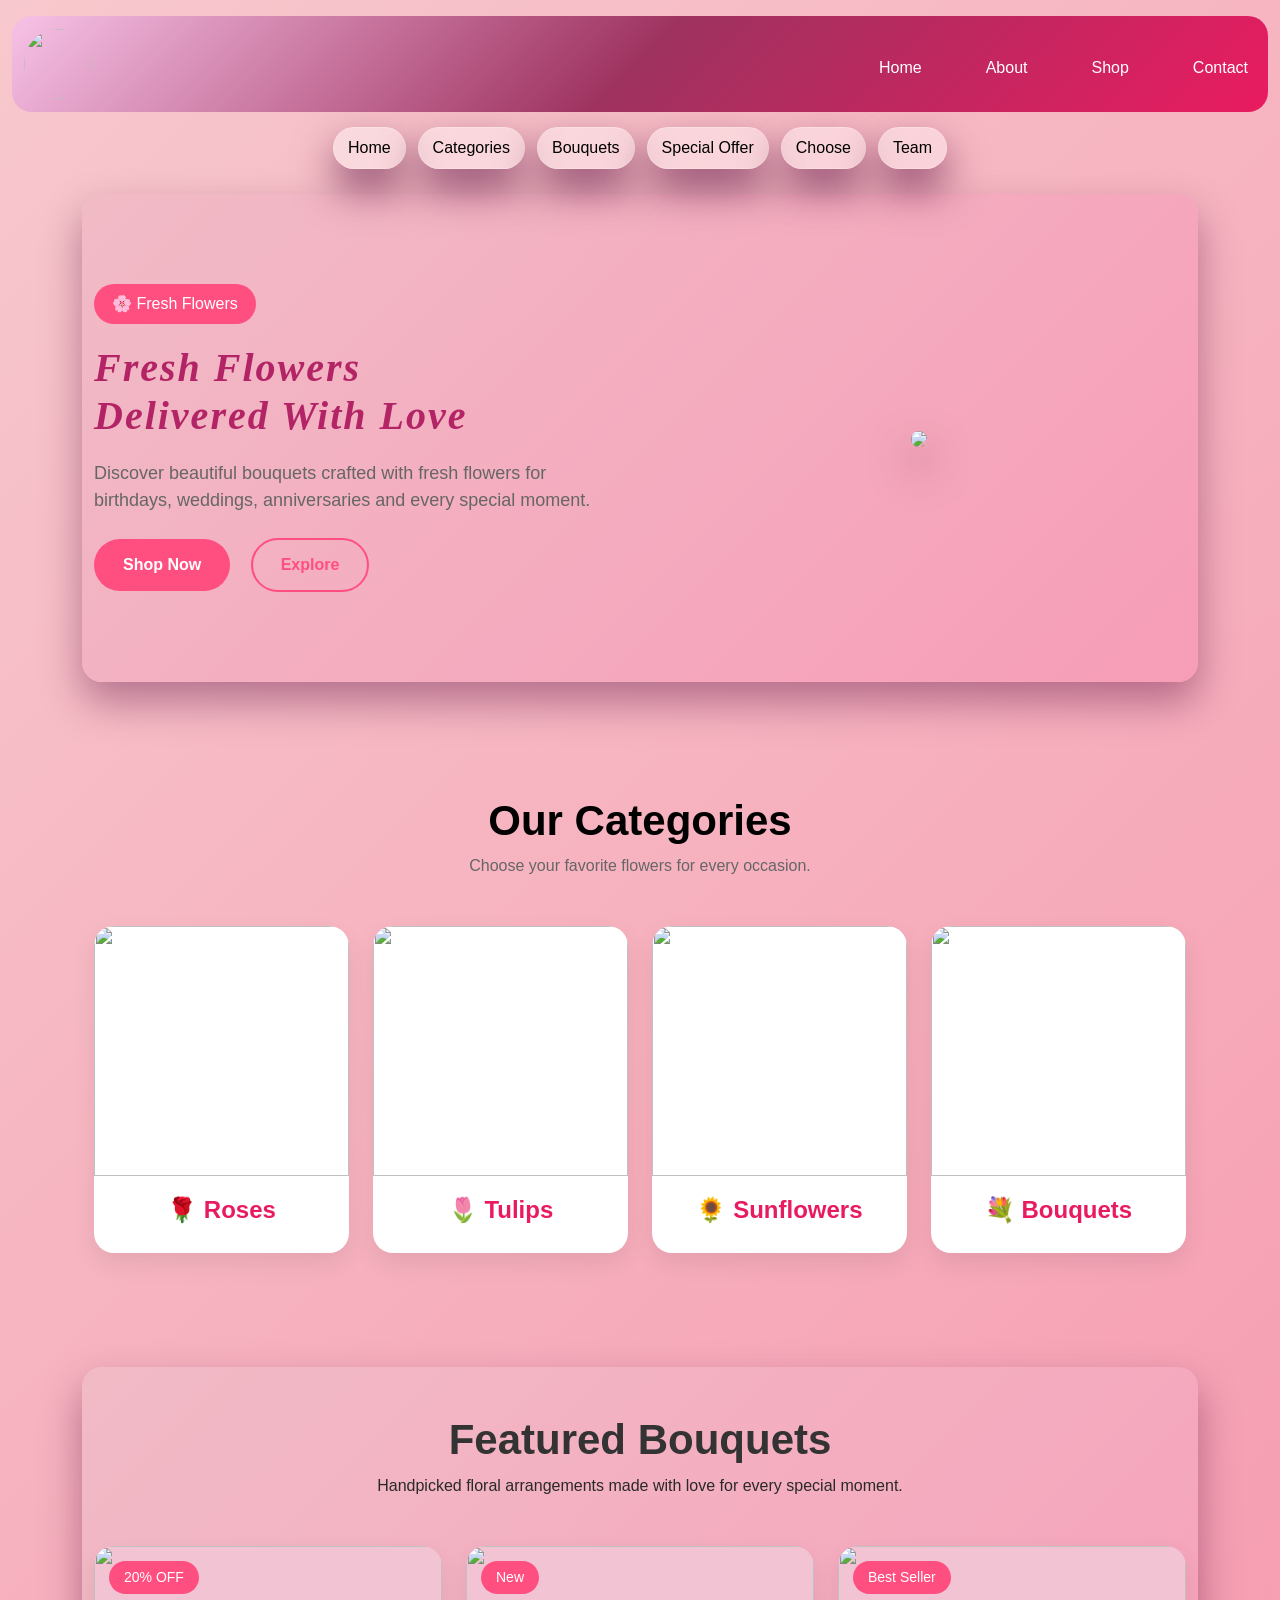
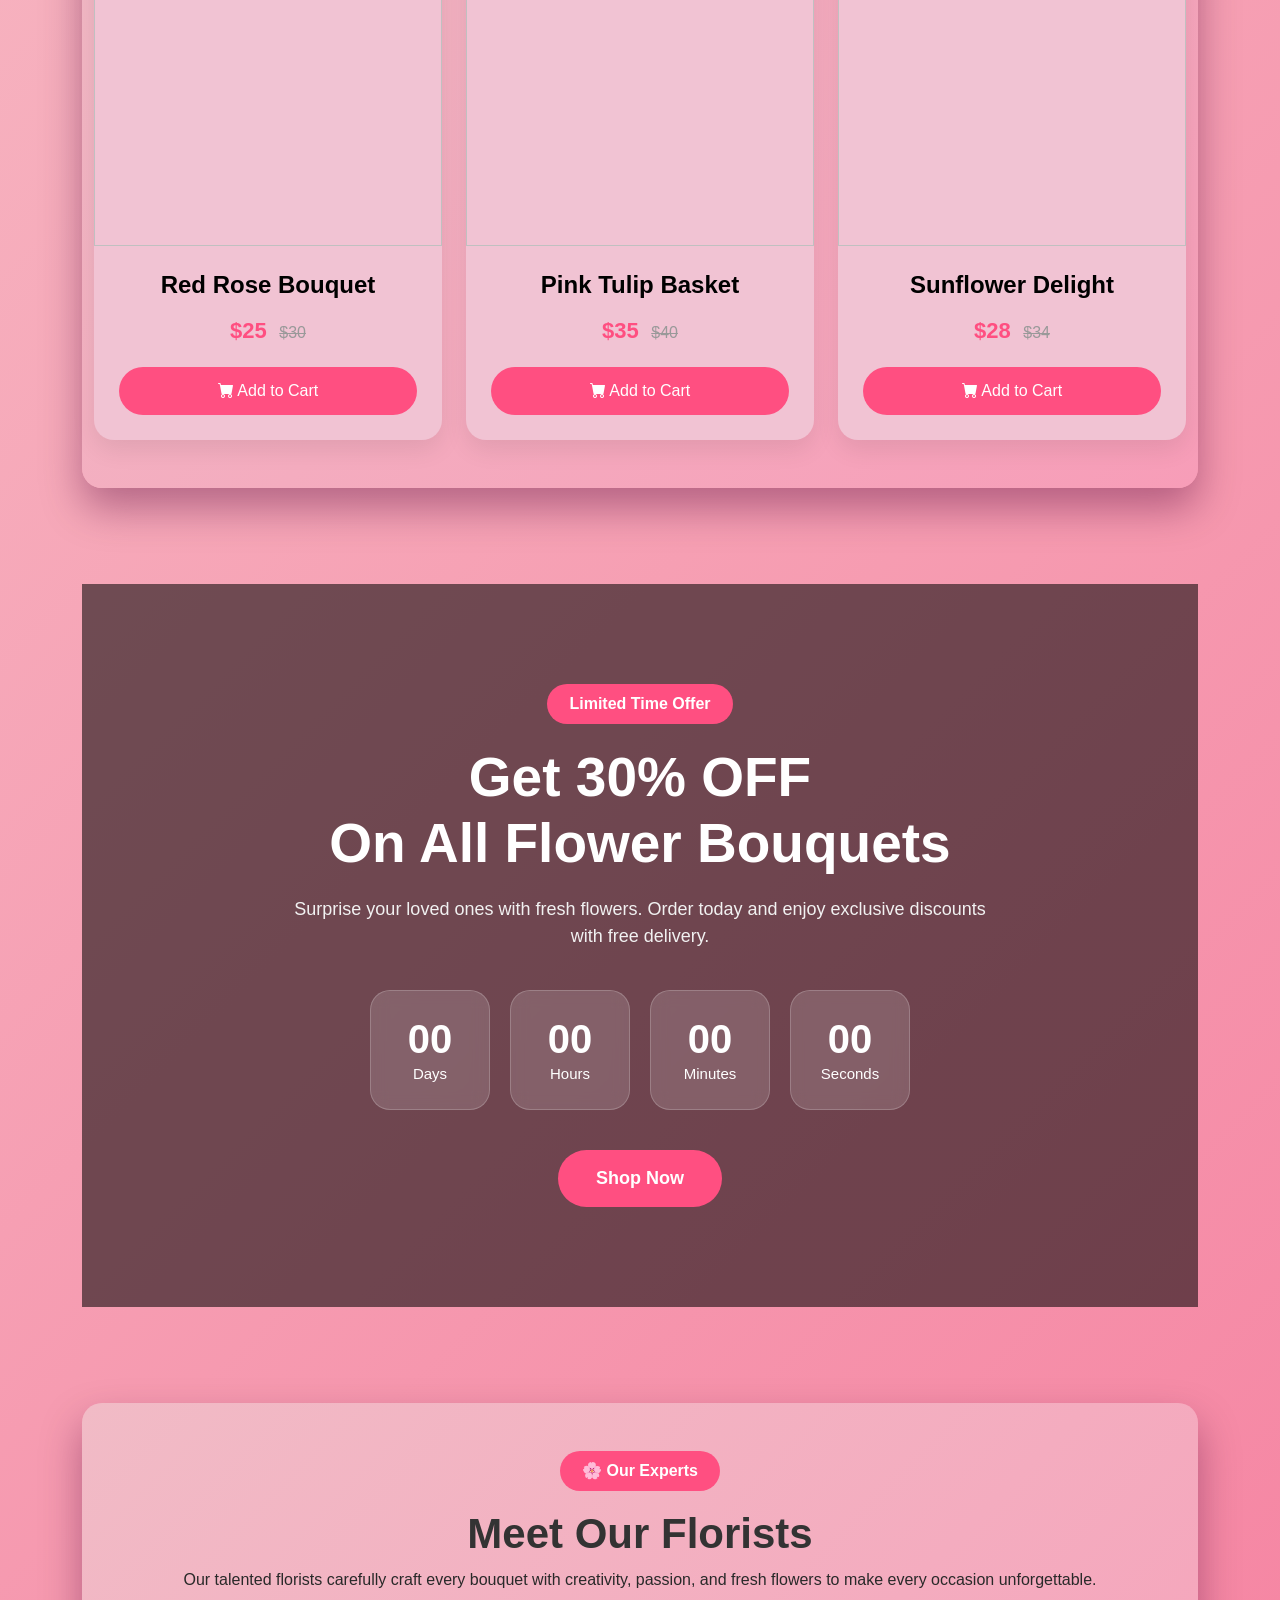
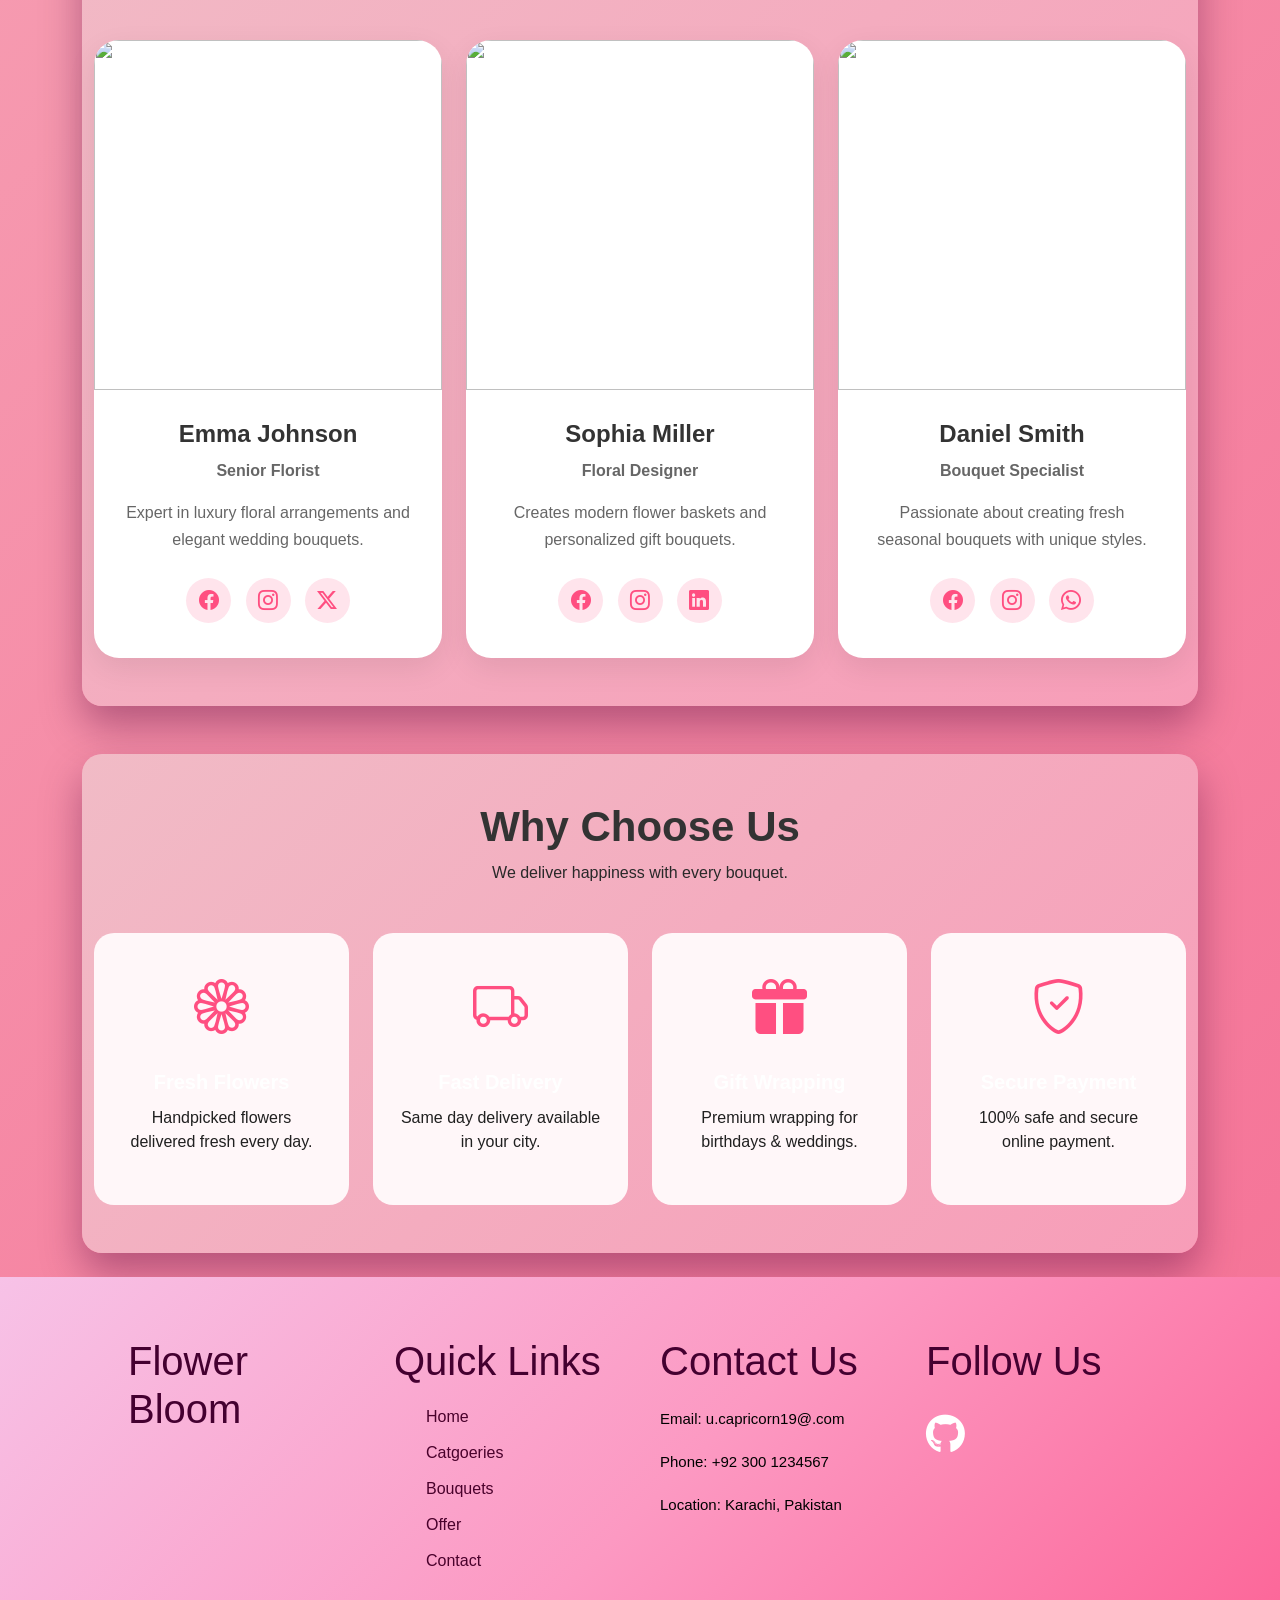
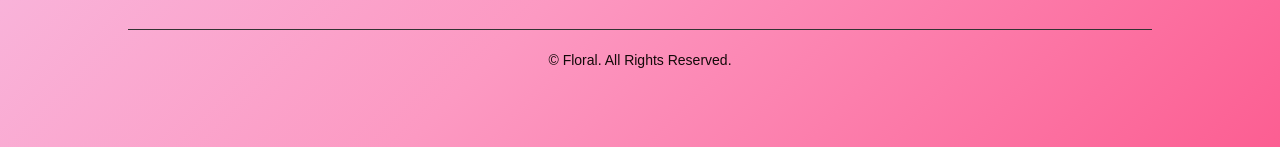
==== index.html @ d619e2f2 "flora" ====
<!DOCTYPE html>
<html lang="en">

<head>
    <meta charset="UTF-8">
    <meta name="viewport" content="width=device-width, initial-scale=1.0">
    <title>Floral Bloom</title>
    <link rel="icon"
        href="https://encrypted-tbn0.gstatic.com/images?q=tbn:ANd9GcSVYjCNP2ndzOuUnCsDrg-dELcTMnWZic--oioRdAIjpw&s=10"
        type="image/x-icon">
    <link href="https://cdn.jsdelivr.net/npm/bootstrap@5.3.8/dist/css/bootstrap.min.css" rel="stylesheet"
        integrity="sha384-sRIl4kxILFvY47J16cr9ZwB07vP4J8+LH7qKQnuqkuIAvNWLzeN8tE5YBujZqJLB" crossorigin="anonymous">
    <link rel="stylesheet" href="https://cdnjs.cloudflare.com/ajax/libs/animate.css/4.1.1/animate.min.css" />
    <link rel="stylesheet" href="https://cdnjs.cloudflare.com/ajax/libs/font-awesome/6.5.1/css/all.min.css">
    <link rel="stylesheet" href="https://cdnjs.cloudflare.com/ajax/libs/animate.css/4.1.1/animate.min.css" />
    <link rel="stylesheet" href="https://cdn.jsdelivr.net/npm/bootstrap-icons@1.11.3/font/bootstrap-icons.min.css">
    <link rel="stylesheet" href="style.css">
</head>

<body>
    <div class="container-fluid">
        <!-- <div class="container"> -->
        <nav class="navbar navbar-expand-lg navUl navnav mt-3">
            <div class="container-fluid">
                <a class="navbar-brand" href="#"><img
                        src="https://encrypted-tbn0.gstatic.com/images?q=tbn:ANd9GcQyEnyzHfBO6Z4lWZ1qtkiEHV5H6TwFTgqcXfDsLs3UaA&s=10"
                        class="logo-1"></a>
                <button class="navbar-toggler" type="button" data-bs-toggle="collapse"
                    data-bs-target="#navbarSupportedContent" aria-controls="navbarSupportedContent"
                    aria-expanded="false" aria-label="Toggle navigation">
                    <span class="navbar-toggler-icon"></span>
                </button>
                <div class="collapse navbar-collapse mt-2" id="navbarSupportedContent">
                    <ul class="navbar-nav navlist ms-auto mb-lg-0 gap-5">
                        <li class="nav-item">
                            <a class="nav-link blog" href="index.html">Home</a>
                        </li>
                        <li class="nav-item">
                            <a class="nav-link" href="about.html">About</a>
                        </li>
                        <li class="nav-item">
                            <a class="nav-link" href="Shop.html">Shop</a>
                        </li>
                        <li class="nav-item">
                            <a class="nav-link" href="Contact.html">Contact</a>
                        </li>
                    </ul>
                </div>
            </div>
        </nav>
    </div>
    </div>
    <div class="page-section-nav">
        <a class="nav-link page-section-link" href="#hero">Home</a>
        <a class="nav-link page-section-link" href="#categories">Categories</a>
        <a class="nav-link page-section-link" href="#bouquets">Bouquets</a>
        <a class="nav-link page-section-link" href="#special-offer">Special Offer</a>
        <a class="nav-link page-section-link" href="#choose">Choose</a>
        <a class="nav-link page-section-link" href="#team">Team</a>
    </div>
    <!--     
    <link href="https://cdn.jsdelivr.net/npm/bootstrap@5.3.8/dist/css/bootstrap.min.css" rel="stylesheet">
    <link rel="stylesheet"
        href="https://cdn.jsdelivr.net/npm/bootstrap-icons@1.11.3/font/bootstrap-icons.min.css"> -->
    <div class="container">
        <section class="hero my-4" id="hero">
            <div class="container">
                <div class="row align-items-center">
                    <div class="col-lg-6">
                        <span class="hero-tag">🌸 Fresh Flowers</span>
                        <h1>
                            Fresh Flowers <br>
                            Delivered With Love
                        </h1>
                        <p>
                            Discover beautiful bouquets crafted with fresh flowers
                            for birthdays, weddings, anniversaries and every special
                            moment.
                        </p>
                        <div class="mt-4">
                            <a href="Shop.html" class="btn btn-shop me-3">
                                Shop Now
                            </a>
                            <a href="#explore" class="btn btn-outline-custom">
                                Explore
                            </a>
                        </div>
                    </div>
                    <div class="col-lg-6 text-center">
                        <img src="https://encrypted-tbn0.gstatic.com/images?q=tbn:ANd9GcRgj7L3ocjSNag7NuizJhELUHAV94YnPYn1i00hjGURew&s=10"
                            class="img-fluid hero-img">
                    </div>
                </div>
            </div>
        </section>
        <section class="categories" id="categories">
            <div class="container">
                <div class="text-center mb-5">
                    <h2>Our Categories</h2>
                    <p>Choose your favorite flowers for every occasion.</p>
                </div>
                <div class="row g-4">
                    <div class="col-lg-3 col-md-6">
                        <div class="category-card">
                            <img src="https://images.unsplash.com/photo-1518709268805-4e9042af9f23?w=500">
                            <h4>🌹 Roses</h4>
                        </div>
                    </div>
                    <div class="col-lg-3 col-md-6">
                        <div class="category-card">
                            <img src="https://images.unsplash.com/photo-1520763185298-1b434c919102?w=500">
                            <h4>🌷 Tulips</h4>
                        </div>
                    </div>
                    <div class="col-lg-3 col-md-6">
                        <div class="category-card">
                            <img src="https://images.unsplash.com/photo-1470509037663-253afd7f0f51?w=500">
                            <h4>🌻 Sunflowers</h4>
                        </div>
                    </div>
                    <div class="col-lg-3 col-md-6">
                        <div class="category-card">
                            <img src="https://images.unsplash.com/photo-1468327768560-75b778cbb551?w=500">
                            <h4>💐 Bouquets</h4>
                        </div>
                    </div>
                </div>
            </div>
        </section>
        <section class="featured py-5 my-4" id="bouquets">
            <div class="container">
                <div class="text-center mb-5">
                    <h2 class="section-title">Featured Bouquets</h2>
                    <p class="section-subtitle">
                        Handpicked floral arrangements made with love for every special moment.
                    </p>
                </div>
                <div class="row g-4">
                    <div class="col-lg-4 col-md-6">
                        <div class="flower-card">
                            <div class="flower-img">
                                <img src="https://encrypted-tbn0.gstatic.com/images?q=tbn:ANd9GcSb8ZB6ouwRh1l9c7kUzIWYIP6VLnoO5nOCrbdVVoMvRw&s=10"
                                    class="img-fluid">
                                <span class="badge-sale">20% OFF</span>
                            </div>
                            <div class="flower-content">
                                <h4>Red Rose Bouquet</h4>
                                <div class="price">
                                    <span>$25</span>
                                    <del>$30</del>
                                </div>
                                <button class="btn-cart">
                                    <i class="bi bi-cart-fill"></i>
                                    Add to Cart
                                </button>
                            </div>
                        </div>
                    </div>
                    <div class="col-lg-4 col-md-6">
                        <div class="flower-card">
                            <div class="flower-img">
                                <img src="https://encrypted-tbn0.gstatic.com/images?q=tbn:ANd9GcQl0DHT87UMiMnOgtRTtXHD3ExOdikm3mEGhi--ffQ4EQ&s=10"
                                    class="img-fluid">
                                <span class="badge-sale">New</span>
                            </div>
                            <div class="flower-content">
                                <h4>Pink Tulip Basket</h4>
                                <div class="price">
                                    <span>$35</span>
                                    <del>$40</del>
                                </div>
                                <button class="btn-cart">
                                    <i class="bi bi-cart-fill"></i>
                                    Add to Cart
                                </button>
                            </div>
                        </div>
                    </div>
                    <div class="col-lg-4 col-md-6">
                        <div class="flower-card">
                            <div class="flower-img">
                                <img src="https://encrypted-tbn0.gstatic.com/images?q=tbn:ANd9GcSl6azHFVwQncWoO75DO4jm5d6gOX_13Me3g46Q83GoEg&s=10"
                                    class="img-fluid">
                                <span class="badge-sale">Best Seller</span>
                            </div>
                            <div class="flower-content">
                                <h4>Sunflower Delight</h4>
                                <div class="price">
                                    <span>$28</span>
                                    <del>$34</del>
                                </div>
                                <button class="btn-cart">
                                    <i class="bi bi-cart-fill"></i>
                                    Add to Cart
                                </button>
                            </div>
                        </div>
                    </div>
                </div>
            </div>
        </section>
        <section class="offer-section py-5 my-5" id="special-offer">
            <div class="overlay">
                <div class="container">
                    <div class="row justify-content-center">
                        <div class="col-lg-8 text-center">
                            <span class="offer-tag">
                                Limited Time Offer
                            </span>
                            <h2>
                                Get 30% OFF <br>
                                On All Flower Bouquets
                            </h2>
                            <p>
                                Surprise your loved ones with fresh flowers.
                                Order today and enjoy exclusive discounts with free delivery.
                            </p>
                            <div class="countdown">
                                <div class="time-box">
                                    <h3 id="days">00</h3>
                                    <span>Days</span>
                                </div>
                                <div class="time-box">
                                    <h3 id="hours">00</h3>
                                    <span>Hours</span>
                                </div>
                                <div class="time-box">
                                    <h3 id="minutes">00</h3>
                                    <span>Minutes</span>
                                </div>
                                <div class="time-box">
                                    <h3 id="seconds">00</h3>
                                    <span>Seconds</span>
                                </div>
                            </div>
                            <a href="#" class="offer-btn">
                                Shop Now
                            </a>
                        </div>
                    </div>
                </div>
            </div>
        </section>
        <section class="team-section py-5 my-5" id="team">
            <div class="container">
                <div class="text-center mb-5">
                    <span class="team-tag">🌸 Our Experts</span>
                    <h2 class="section-title">Meet Our Florists</h2>
                    <p class="section-subtitle">
                        Our talented florists carefully craft every bouquet with creativity,
                        passion, and fresh flowers to make every occasion unforgettable.
                    </p>
                </div>
                <div class="row g-4">
                    <div class="col-lg-4 col-md-6">
                        <div class="team-card">
                            <div class="team-img">
                                <img src="https://encrypted-tbn0.gstatic.com/images?q=tbn:ANd9GcT8O0U2T6JAOGsHphdqAWf6KdOl09_CFU_-FFLL1wOjBw&s=10"
                                    class="img-fluid">
                            </div>
                            <div class="team-content">
                                <h4>Emma Johnson</h4>
                                <p class="designation">
                                    Senior Florist
                                </p>
                                <p>
                                    Expert in luxury floral arrangements and elegant wedding bouquets.
                                </p>
                                <div class="team-social">
                                    <a href="#"><i class="bi bi-facebook"></i></a>
                                    <a href="#"><i class="bi bi-instagram"></i></a>
                                    <a href="#"><i class="bi bi-twitter-x"></i></a>
                                </div>
                            </div>
                        </div>
                    </div>
                    <div class="col-lg-4 col-md-6">
                        <div class="team-card">
                            <div class="team-img">
                                <img src="https://encrypted-tbn0.gstatic.com/images?q=tbn:ANd9GcRf4Ke0651pg1y25rN1awnnJkdB7FYJo7l2yHEIyzRguQ&s=10"
                                    class="img-fluid">
                            </div>
                            <div class="team-content">
                                <h4>Sophia Miller</h4>
                                <p class="designation">
                                    Floral Designer
                                </p>
                                <p>
                                    Creates modern flower baskets and personalized gift bouquets.
                                </p>
                                <div class="team-social">
                                    <a href="#"><i class="bi bi-facebook"></i></a>
                                    <a href="#"><i class="bi bi-instagram"></i></a>
                                    <a href="#"><i class="bi bi-linkedin"></i></a>
                                </div>
                            </div>
                        </div>
                    </div>
                    <div class="col-lg-4 col-md-6">
                        <div class="team-card">
                            <div class="team-img">
                                <img src="https://encrypted-tbn0.gstatic.com/images?q=tbn:ANd9GcQnSugLl-WnjdnsjUha_gbYjDoIhut5UpXnZRdkxzTxhA&s=10"
                                    class="img-fluid">
                            </div>
                            <div class="team-content">
                                <h4>Daniel Smith</h4>
                                <p class="designation">
                                    Bouquet Specialist
                                </p>
                                <p>
                                    Passionate about creating fresh seasonal bouquets with unique styles.
                                </p>
                                <div class="team-social">
                                    <a href="#"><i class="bi bi-facebook"></i></a>
                                    <a href="#"><i class="bi bi-instagram"></i></a>
                                    <a href="#"><i class="bi bi-whatsapp"></i></a>
                                </div>
                            </div>
                        </div>
                    </div>
                </div>
            </div>
        </section>
        <section class="why my-4 py-5" id="choose">
            <div class="container">
                <div class="text-center mb-5">
                    <h2 class="section-title">
                        Why Choose Us
                    </h2>
                    <p class="section-subtitle">
                        We deliver happiness with every bouquet.
                    </p>
                </div>
                <div class="row g-4">
                    <div class="col-lg-3 col-md-6">
                        <div class="why-box">
                            <i class="bi bi-flower1"></i>
                            <h5>Fresh Flowers</h5>
                            <p>Handpicked flowers delivered fresh every day.</p>
                        </div>
                    </div>
                    <div class="col-lg-3 col-md-6">
                        <div class="why-box">
                            <i class="bi bi-truck"></i>
                            <h5>Fast Delivery</h5>
                            <p>Same day delivery available in your city.</p>
                        </div>
                    </div>
                    <div class="col-lg-3 col-md-6">
                        <div class="why-box">
                            <i class="bi bi-gift-fill"></i>
                            <h5>Gift Wrapping</h5>
                            <p>Premium wrapping for birthdays & weddings.</p>
                        </div>
                    </div>
                    <div class="col-lg-3 col-md-6">
                        <div class="why-box">
                            <i class="bi bi-shield-check"></i>
                            <h5>Secure Payment</h5>
                            <p>100% safe and secure online payment.</p>
                        </div>
                    </div>
                </div>
            </div>
        </section>
    </div>

    <footer class="footer">
        <div class="footer-container">
            <div class="footer-col">
                <h2>Flower Bloom</h2>
                <p>

                </p>
            </div>
            <div class="footer-col">
                <h2>Quick Links</h2>
                <ul>
                    <li><a href="#hero">Home</a></li>
                    <li><a href="#categories">Catgoeries</a></li>
                    <li><a href="#bouquets">Bouquets</a></li>
                    <li><a href="#special offer">Offer</a></li>
                    <li><a href="contact.html">Contact</a></li>
                </ul>
            </div>
            <div class="footer-col">
                <h2>Contact Us</h2>
                <p>Email: u.capricorn19@.com</p>
                <p>Phone: +92 300 1234567</p>
                <p>Location: Karachi, Pakistan</p>
            </div>
            <div class="footer-col">
                <h2>Follow Us</h2>
                <div class="social-icons">
                    <a href="https://github.com/UfaqFatima786" target="_blank">
                        <i class="fa-brands fa-github"></i>
                    </a>
                </div>
            </div>
        </div>
        <div class="footer-bottom">
            <p>© Floral. All Rights Reserved.</p>
        </div>
    </footer>
    <script src="https://cdn.jsdelivr.net/npm/bootstrap@5.3.8/dist/js/bootstrap.bundle.min.js"></script>
    <script src="https://cdn.jsdelivr.net/npm/bootstrap@5.3.8/dist/js/bootstrap.bundle.min.js"
        integrity="sha384-FKyoEForCGlyvwx9Hj09JcYn3nv7wiPVlz7YYwJrWVcXK/BmnVDxM+D2scQbITxI"
        crossorigin="anonymous"></script>
    <script src="app.js"></script>
</body>

</html>
---- style.css ----
* {
    margin: 0;
    padding: 0;
    box-sizing: border-box;
    font-family: 'Poppins', sans-serif;
}

html {
    scroll-behavior: smooth;
}

body {

    background: linear-gradient(135deg, #f7c8cd, #f56e94);
    color: white;
    min-height: 100vh;
    margin: 0;
    overflow-x: hidden;
    font-family: 'Poppins', sans-serif;
}

.navbar {
    background: linear-gradient(135deg, #f7c2e7, #9e325f, #e91b60);
    border-radius: 20px;
    box-shadow: #9aecbc;
}

.nav-link {
    color: rgb(255, 255, 255);
}

.nav-link:hover {
    color: rgb(206, 205, 205);
}

.page-section-nav {
    display: flex;
    flex-wrap: wrap;
    justify-content: center;
    gap: 12px;
    margin: 15px 0 25px;
    padding: 0 15px;
}

.page-section-link {
    color: #000;
    padding: 8px 14px;
    border-radius: 999px;
    background: rgba(255, 255, 255, 0.384);
    border: 1px solid rgba(255, 255, 255, 0.2);
    box-shadow: 0 20px 40px rgba(78, 1, 53, 0.616);
    transition: .5s;
}

.page-section-link:hover {
    cursor: pointer;
    background: rgba(255, 255, 255, 0.24);
    color: #1d1d1d;
    transform: scale(1.05);
}

.logo-1 {
    width: 70px;
    height: 70px;
    border-radius: 50%;
}

@import url('https://fonts.googleapis.com/css2?family=Poppins:wght@300;400;500;600;700;800&display=swap');

.hero {
    padding: 90px 0;
    background: linear-gradient(135deg, #f1bbc6, #f79db8);
    border-radius: 20px;
    box-shadow: 0 20px 40px rgba(78, 1, 54, 0.39);
}

.hero-tag {
    background: #ff4f81;
    color: white;
    padding: 8px 18px;
    border-radius: 30px;
    display: inline-block;
    margin-bottom: 20px;
    font-weight: 500;
}

.hero h1 {
    color: rgb(179, 36, 102);
    font-size: 2.5rem;
    font-weight: 700;
    font-style: italic;
    letter-spacing: 2px;
    font-family: Georgia, serif;
    transition: all 0.4s ease;
}

.hero h1:hover {
    cursor: pointer;
    color: rgb(88, 1, 55);
    font-size: 2.5rem;
    font-weight: 600;
    font-style: italic;
    letter-spacing: 3px;
    font-family: Georgia, serif;
}

.hero p {
    margin-top: 20px;
    color: #666;
    font-size: 18px;
}

.btn-shop {
    background: #ff4f81;
    color: white;
    padding: 13px 28px;
    border-radius: 50px;
    font-weight: 600;
}

.btn-shop:hover {
    cursor: pointer;
    background: #e6386f;
    color: white;
}

.btn-outline-custom {
    border: 2px solid #ff4f81;
    color: #ff4f81;
    padding: 13px 28px;
    border-radius: 50px;
    font-weight: 600;
}

.btn-outline-custom:hover {
    cursor: pointer;
    background: #ff4f81;
    color: white;
}

.hero-img {
    width: 90%;
    border-radius: 30px;
    box-shadow: 0 20px 40px rgba(78, 1, 53, 0.616);
    transition: .5s;
}

.hero-img:hover {
    cursor: pointer;
    transform: scale(1.05);

}

.categories {
    padding: 90px 0;
}

.categories h2 {
    font-size: 42px;
    font-weight: 700;
    color: #000000;
}

.categories p {
    color: #666;
}

.category-card {
    background: white;
    border-radius: 20px;
    overflow: hidden;
    text-align: center;
    box-shadow: 0 10px 25px rgba(0, 0, 0, .08);
    transition: .4s;
    cursor: pointer;
}

.category-card img {
    width: 100%;
    height: 250px;
    object-fit: cover;
}

.category-card h4 {
    padding: 20px;
    font-weight: 600;
    color: #e91b60;
}

.category-card:hover {
    cursor: pointer;
    transform: translateY(-10px);
    box-shadow: 0 20px 35px rgba(255, 79, 129, .25);
}

.featured {
    padding: 90px 0;
    background: linear-gradient(135deg, #f1bbc6, #f79db8);
    border-radius: 20px;
    box-shadow: 0 20px 40px rgba(78, 1, 54, 0.39);
    border-radius: 20px;
}

.section-title {
    font-size: 42px;
    font-weight: 700;
    color: #333;
}

.section-subtitle {
    color: #292929;
}

.flower-card {
    background: #f1c3d3;
    border-radius: 20px;
    overflow: hidden;
    transition: .4s;
    box-shadow: 0 10px 25px rgba(0, 0, 0, .08);
}

.flower-card:hover {
    cursor: pointer;
    transform: translateY(-10px);
}

.flower-img {
    position: relative;
    overflow: hidden;
}

.flower-img img {
    width: 100%;
    height: 300px;
    object-fit: cover;
    transition: .5s;
}

.flower-card:hover img {
    cursor: pointer;
    transform: scale(1.1);
}

.badge-sale {
    position: absolute;
    top: 15px;
    left: 15px;
    background: #ff4f81;
    color: white;
    padding: 6px 15px;
    border-radius: 30px;
    font-size: 14px;
}

.flower-content {
    padding: 25px;
    text-align: center;
}

.flower-content h4 {
    color: #000000;
    font-weight: 600;
    margin-bottom: 15px;
}

.price span {
    color: #ff4f81;
    font-size: 22px;
    font-weight: 700;
}

.price del {
    color: #999;
    margin-left: 8px;
}

.btn-cart {
    margin-top: 20px;
    width: 100%;
    border: none;
    background: #ff4f81;
    color: #fff;
    padding: 12px;
    border-radius: 40px;
    transition: .4s;
}

.btn-cart:hover {
    cursor: pointer;
    background: #e6356d;
}

.offer-section {
    background: url("https://encrypted-tbn0.gstatic.com/images?q=tbn:ANd9GcR8fflXo2nqNDBXqvewnyD9l37auazq2hN1alCZL3k2GQ&s=10") center/cover fixed;
    position: relative;
    padding: 120px 0;
    border-radius: 20px;
}

.overlay {
    background: rgba(0, 0, 0, .55);
    padding: 100px 0;
}

.offer-tag {
    display: inline-block;
    background: #ff4f81;
    color: #fff;
    padding: 8px 22px;
    border-radius: 40px;
    font-weight: 600;
    margin-bottom: 20px;
}

.offer-section h2 {
    color: #fff;
    font-size: 55px;
    font-weight: 700;
    margin-bottom: 20px;
}

.offer-section p {
    color: #f1f1f1;
    font-size: 18px;
    max-width: 700px;
    margin: auto;
    margin-bottom: 40px;
}

.countdown {
    display: flex;
    justify-content: center;
    gap: 20px;
    flex-wrap: wrap;
    margin-bottom: 40px;
}

.time-box {
    width: 120px;
    height: 120px;
    background: rgba(255, 255, 255, .15);
    backdrop-filter: blur(8px);
    border: 1px solid rgba(255, 255, 255, .2);
    border-radius: 20px;
    display: flex;
    flex-direction: column;
    justify-content: center;
    align-items: center;
}

.time-box h3 {
    color: #fff;
    font-size: 40px;
    font-weight: 700;
    margin: 0;
}

.time-box span {
    color: #fff;
    font-size: 15px;
}

.offer-btn {
    display: inline-block;
    text-decoration: none;
    background: #ff4f81;
    color: white;
    padding: 15px 38px;
    border-radius: 50px;
    font-size: 18px;
    font-weight: 600;
    transition: .4s;
}

.offer-btn:hover {
    cursor: pointer;
    background: white;
    color: #ff4f81;
}

.team-section {
    padding: 90px 0;
    background: linear-gradient(135deg, #f1bbc6, #f79db8);
    border-radius: 20px;
    box-shadow: 0 20px 40px rgba(78, 1, 54, 0.39);
}

.team-tag {
    display: inline-block;
    background: #ff4f81;
    color: #fff;
    padding: 8px 22px;
    border-radius: 30px;
    font-weight: 600;
    margin-bottom: 18px;
}

.team-card {
    background: #fff;
    border-radius: 25px;
    overflow: hidden;
    transition: .4s;
    box-shadow: 0 10px 30px rgba(0, 0, 0, .08);
}
.team-content-h4{
    color: #501b3c;
}
.team-card:hover {
    cursor: pointer;
    transform: translateY(-10px);
    box-shadow: 0 18px 40px rgba(255, 79, 129, .25);
}

.team-img {
    overflow: hidden;
}

.team-img img {
    width: 100%;
    height: 350px;
    object-fit: cover;
    transition: .5s;
}

.team-card:hover img {
    cursor: pointer;
    transform: scale(1.08);
}

.team-content {
    padding: 30px;
    text-align: center;
}

.team-content h4 {
    font-weight: 700;
    color: #333;
    margin-bottom: 8px;
}

.designation {
    color: #ff4f81;
    font-weight: 600;
    margin-bottom: 15px;
}

.team-content p {
    color: #666;
    line-height: 1.7;
}

.team-social {
    margin-top: 20px;
}

.team-social a {
    width: 45px;
    height: 45px;
    display: inline-flex;
    align-items: center;
    justify-content: center;
    background: #ffe4ec;
    color: #ff4f81;
    border-radius: 50%;
    text-decoration: none;
    margin: 5px;
    transition: .3s;
    font-size: 20px;
}

.team-social a:hover {
    cursor: pointer;
    background: #ff4f81;
    color: #fff;
    transform: translateY(-5px);
}

.why {
    padding: 90px 0;
    background: linear-gradient(135deg, #f1bbc6, #f79db8);
    border-radius: 20px;
    box-shadow: 0 20px 40px rgba(78, 1, 54, 0.39);
}

.why-box {
    text-align: center;
    padding: 35px 25px;
    background: #fff7f9;
    border-radius: 20px;
    transition: .4s;
}

.why-box:hover {
    cursor: pointer;
    transform: translateY(-8px);
    box-shadow: 0 15px 30px rgba(255, 79, 129, .25);
}

.why-box i {
    font-size: 55px;
    color: #ff4f81;
    margin-bottom: 20px;
    display: block;
}

.why-box h5 {
    font-weight: 600;
    margin-bottom: 12px;
}

.why-box p {
    color: #202020;
}

.footer {
    background: linear-gradient(135deg, #f7c2e7, #fc99c2, #fc5e92);
    padding: 60px 10%;
    color: white;
    font-family: Arial, Helvetica, sans-serif;
}

.footer-container {
    display: grid;
    grid-template-columns: repeat(4, 1fr);
    gap: 40px;
}

.footer-col h2 {
    color: #440030;
    margin-bottom: 20px;
    font-size: 40px;
    font-weight: 500;
}

.footer-col p {
    color: #000000;
    line-height: 1.8;
    font-size: 15px;
}

.footer-col ul {
    list-style: none;
}

.footer-col ul li {
    margin-bottom: 12px;
}

.footer-col ul li a {
    text-decoration: none;
    color: #49012b;
    transition: 0.3s;
}

.footer-col ul li a:hover {
    color: #501b3c;
    padding-left: 5px;
}

.social-icons {
    display: flex;
    flex-direction: column;
    gap: 12px;
}

.social-icons a {
    text-decoration: none;
    color: #ffffff;
    font-size: 40px;
    transition: 0.3s;
}

.social-icons a:hover {
    color: #ff0077;
    transform: translateX(5px);
}

.footer-bottom {
    text-align: center;
    border-top: 1px solid #333;
    margin-top: 40px;
    padding-top: 20px;
}

.footer-bottom p {
    color: #130909;
    font-size: 14px;
}

@media(max-width:992px) {

    .navbar {
        text-align: center;
    }

    .hero {
        text-align: center;
    }

    .hero h1 {
        font-size: 46px;
    }

    .hero-img {
        margin-top: 30px;
    }
}

@media(max-width:768px) {
     .footer {
        padding: 50px 20px;
    }

    .footer-container {
        grid-template-columns: 1fr;
        text-align: center;
        justify-items: center;
        align-items: center;
        gap: 30px;
    }

    .footer-col {
        width: 100%;
        display: flex;
        flex-direction: column;
        align-items: center;
        text-align: center;
    }

    .footer-col ul {
        padding: 0;
        margin: 0;
        list-style: none;
    }

    .footer-col ul li {
        margin: 10px 0;
    }

    .footer-col a {
        text-decoration: none;
    }

    .social-icons {
        display: flex;
        justify-content: center;
        align-items: center;
        gap: 15px;
    }

    .footer-bottom {
        text-align: center;
        margin-top: 30px;
    }
    .offer-section h2 {
        font-size: 38px;
    }

    .offer-section {
        padding: 80px 0;
    }

    .overlay {
        padding: 80px 20px;
    }

    .time-box {
        width: 90px;
        height: 90px;
    }

    .time-box h3 {
        font-size: 28px;
    }

    .offer-section p {
        font-size: 16px;
    }

    .section-title {
        font-size: 32px;
    }

    .flower-img img {
        height: 250px;
    }

    .team-img img {
        height: 300px;
    }

    .team-content {
        padding: 25px;
    }

    .hero {
        padding: 70px 0;
    }

    .hero h1 {
        font-size: 36px;
    }

    .hero p {
        font-size: 16px;
    }

    .categories h2 {
        font-size: 32px;
    }
}

@media(max-width:576px) {
    .offer-section h2 {
        font-size: 30px;
    }

    .countdown {
        gap: 12px;
    }

    .time-box {
        width: 75px;
        height: 75px;
    }

    .time-box h3 {
        font-size: 22px;
    }

    .time-box span {
        font-size: 12px;
    }

    .offer-btn {
        padding: 12px 28px;
        font-size: 16px;
    }

    .team-img img {
        height: 260px;
    }

    .section-title {
        font-size: 32px;
    }

    .section-subtitle {
        font-size: 15px;
    }

    .hero h1 {
        font-size: 30px;
    }

    .btn-shop,
    .btn-outline-custom {
        width: 100%;
        margin-top: 15px;
    }

    .hero-img {
        width: 100%;
    }
}
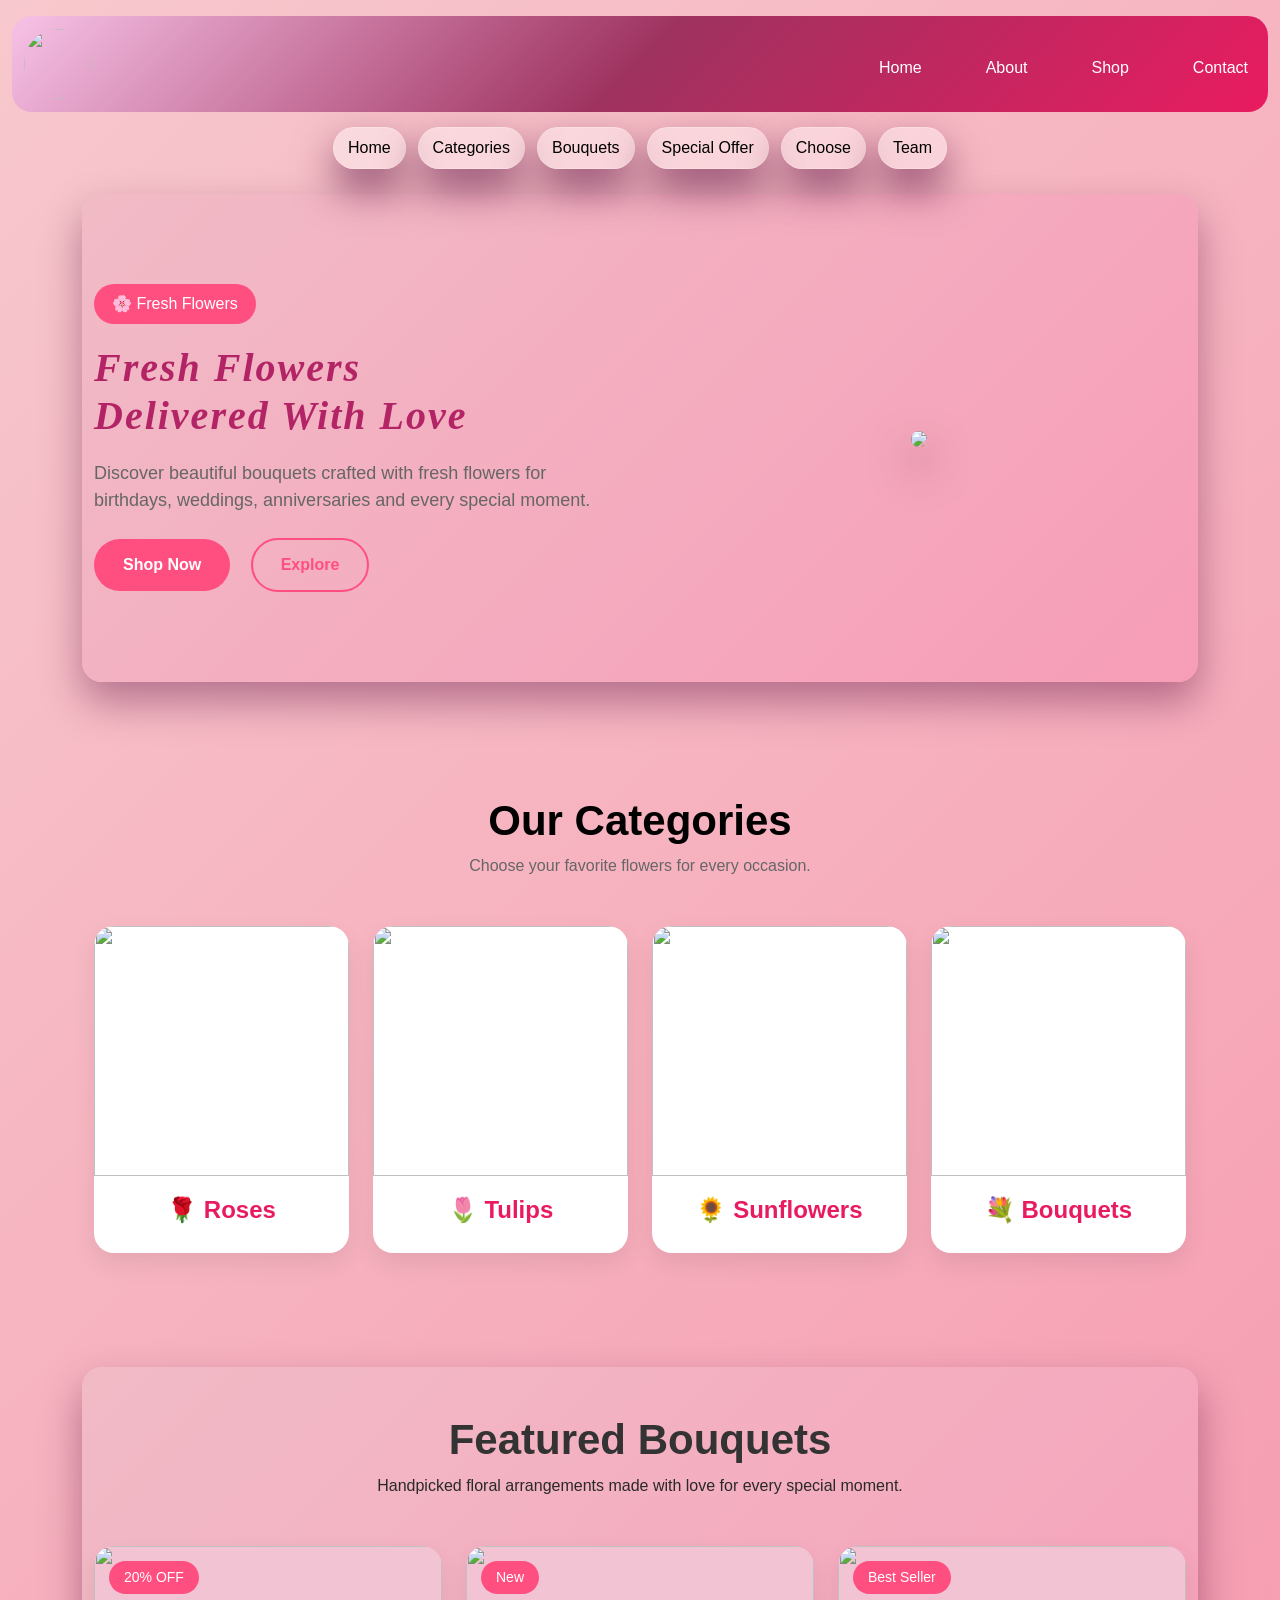
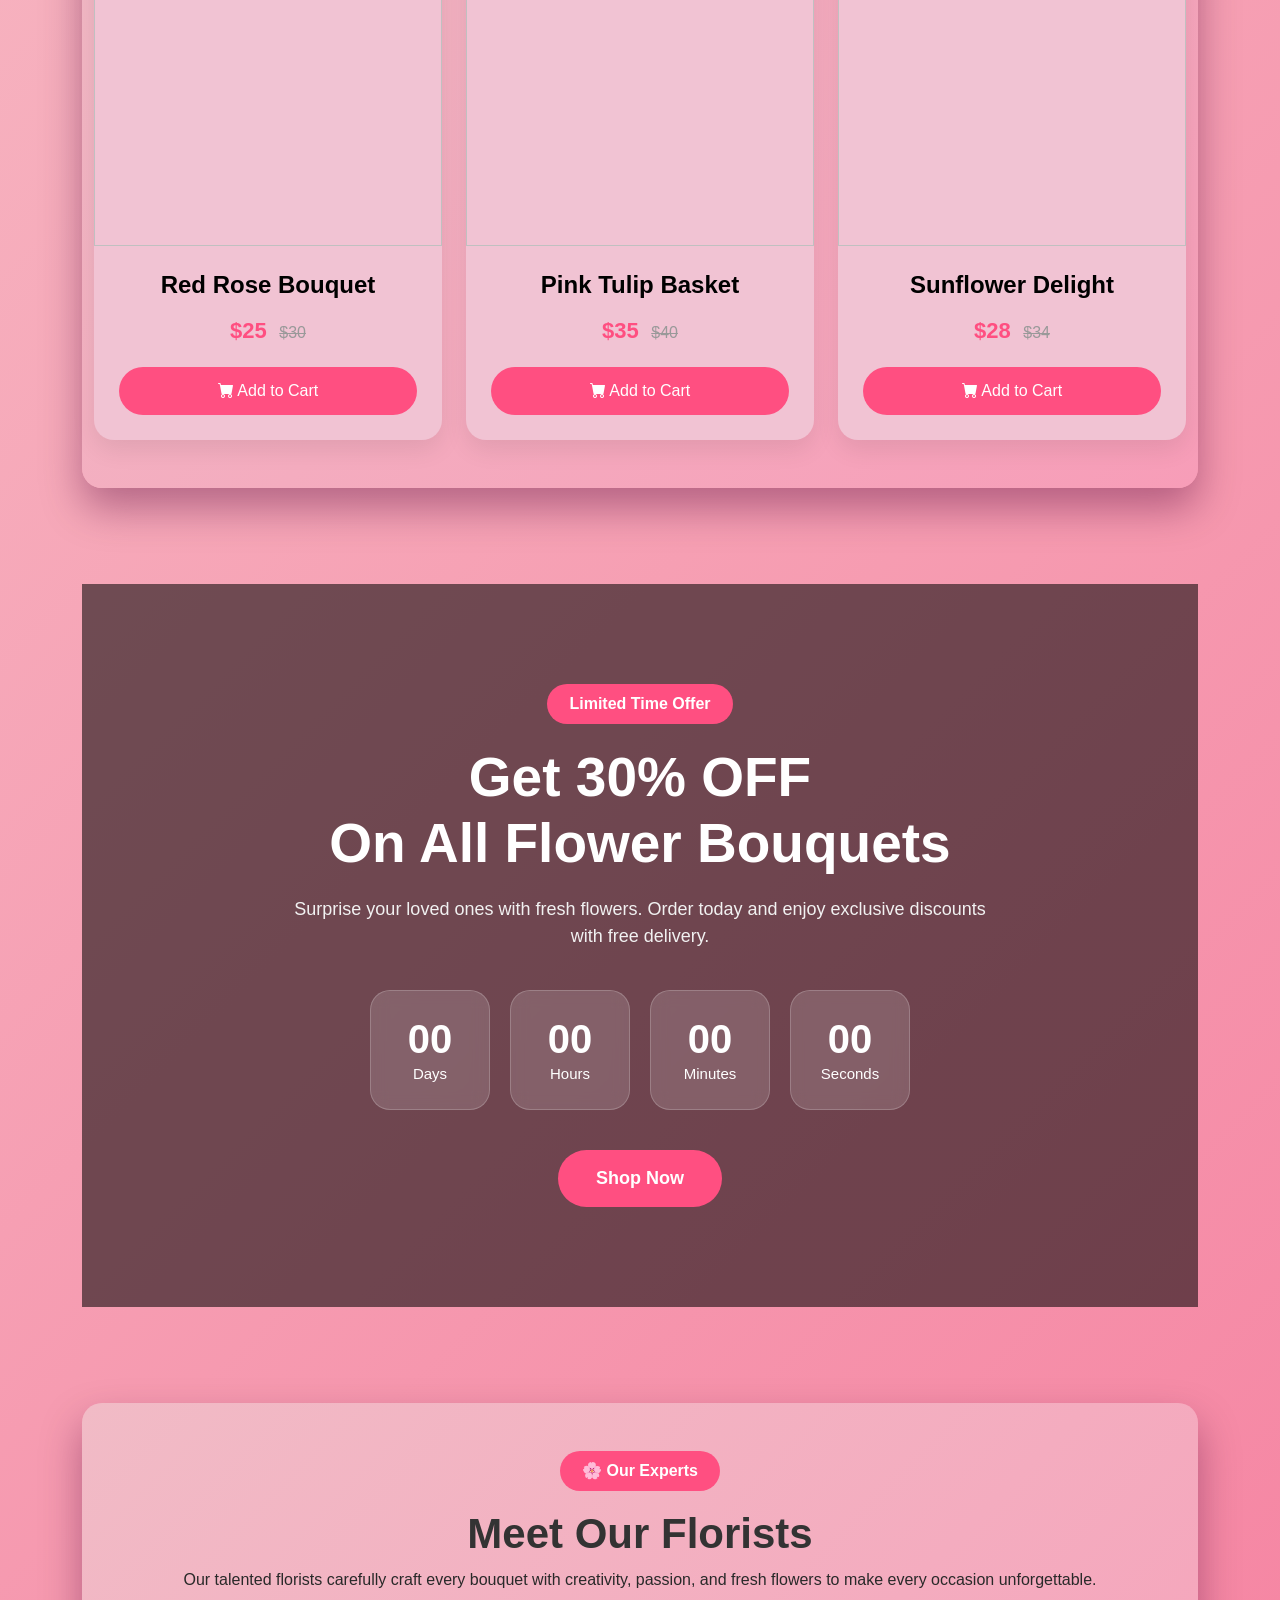
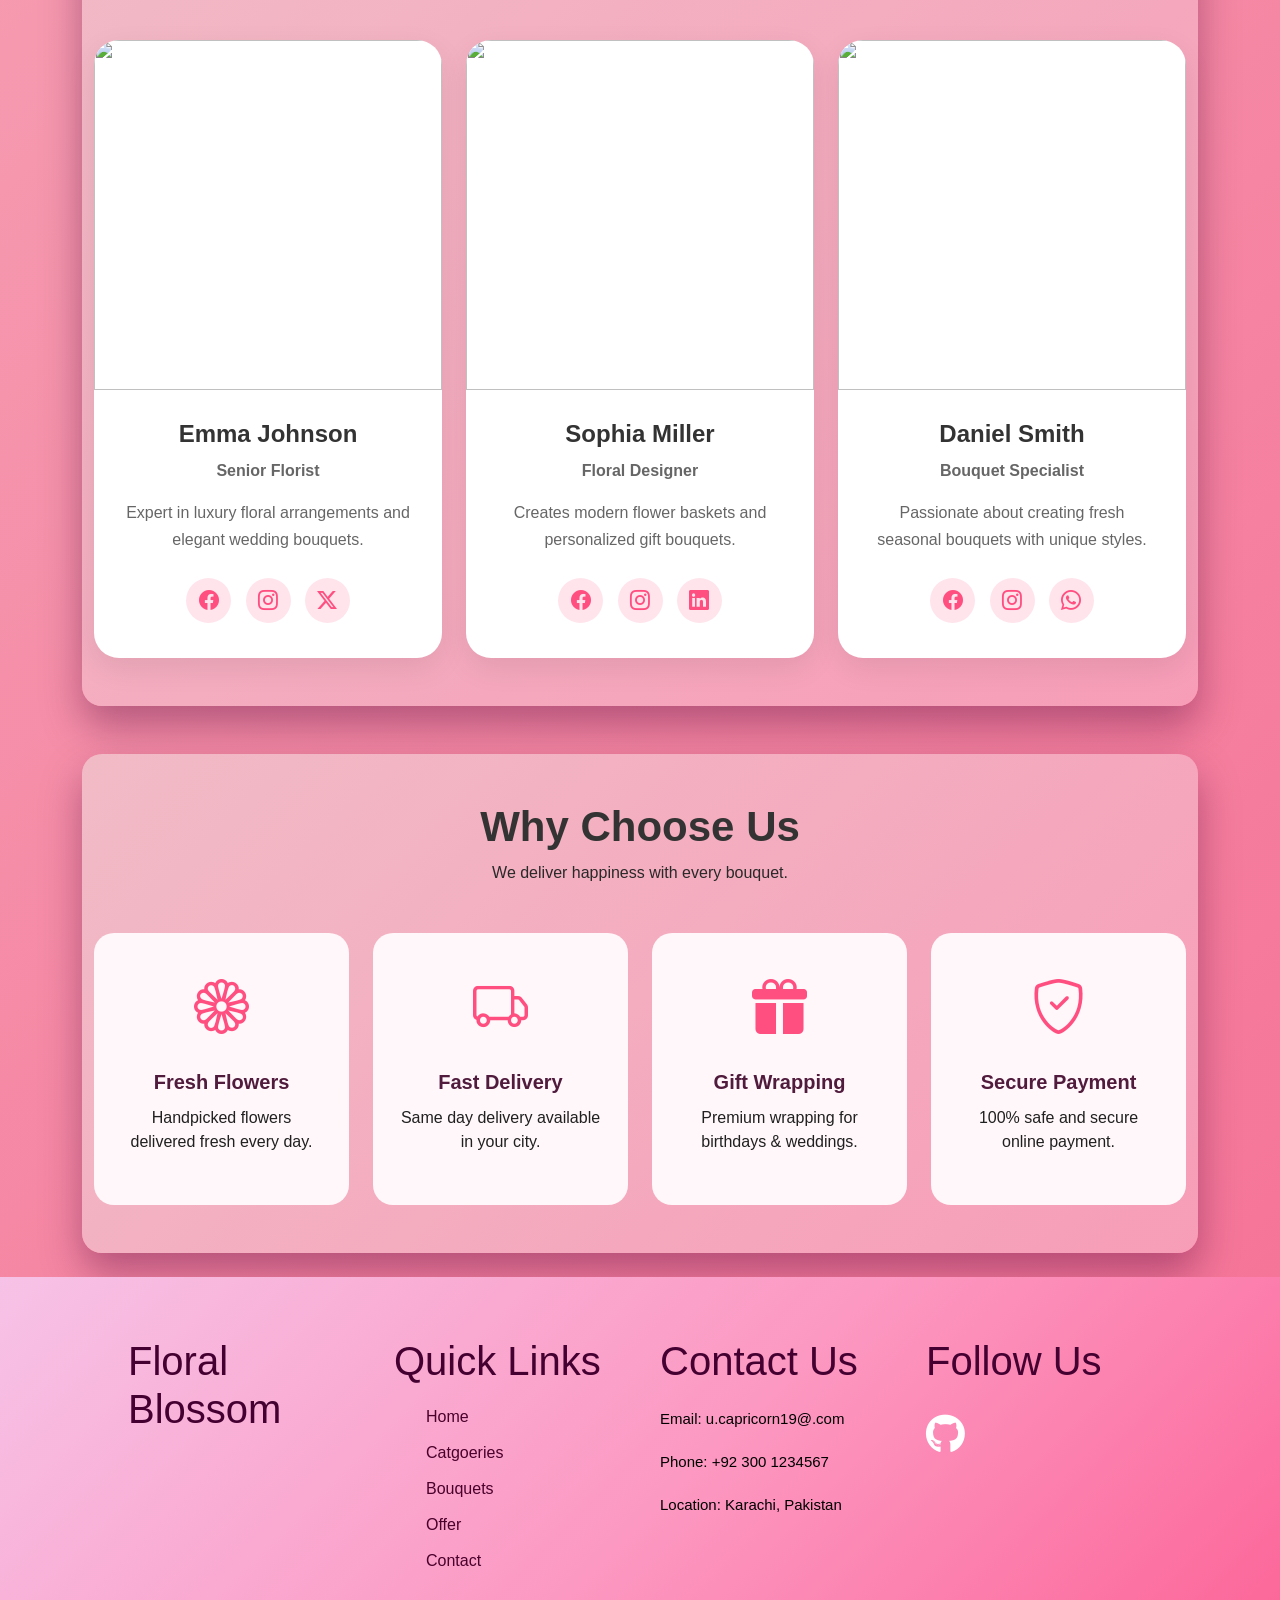
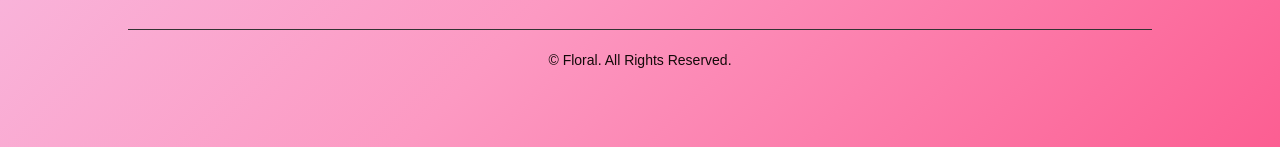
==== commit 338fff9c: "floral blossom" ====
--- a/index.html
+++ b/index.html
@@ -102,13 +102,13 @@
                 <div class="row g-4">
                     <div class="col-lg-3 col-md-6">
                         <div class="category-card">
-                            <img src="https://images.unsplash.com/photo-1518709268805-4e9042af9f23?w=500">
+                            <img src="https://encrypted-tbn0.gstatic.com/images?q=tbn:ANd9GcT1kvF5VDS8zhjYTdUPvIYX0A8Bi3u-kVSljLs_Ja869A&s=10">
                             <h4>🌹 Roses</h4>
                         </div>
                     </div>
                     <div class="col-lg-3 col-md-6">
                         <div class="category-card">
-                            <img src="https://images.unsplash.com/photo-1520763185298-1b434c919102?w=500">
+                            <img src="https://encrypted-tbn0.gstatic.com/images?q=tbn:ANd9GcQbW_f-8ccdM2pTJ_x2WG2ug2zPpMyhgW6Z7Ksxgvrc1A&s=10">
                             <h4>🌷 Tulips</h4>
                         </div>
                     </div>
@@ -120,7 +120,7 @@
                     </div>
                     <div class="col-lg-3 col-md-6">
                         <div class="category-card">
-                            <img src="https://images.unsplash.com/photo-1468327768560-75b778cbb551?w=500">
+                            <img src="https://encrypted-tbn0.gstatic.com/images?q=tbn:ANd9GcRYKYJjsGtLr73ZRJ7yJ7DsNlzgbz1cwyE3IKh151baYA&s">
                             <h4>💐 Bouquets</h4>
                         </div>
                     </div>
@@ -368,7 +368,7 @@
     <footer class="footer">
         <div class="footer-container">
             <div class="footer-col">
-                <h2>Flower Bloom</h2>
+                <h2>Floral Blossom</h2>
                 <p>
 
                 </p>
--- a/style.css
+++ b/style.css
@@ -504,6 +504,7 @@
 }
 
 .why-box h5 {
+    color: #501b3c;
     font-weight: 600;
     margin-bottom: 12px;
 }
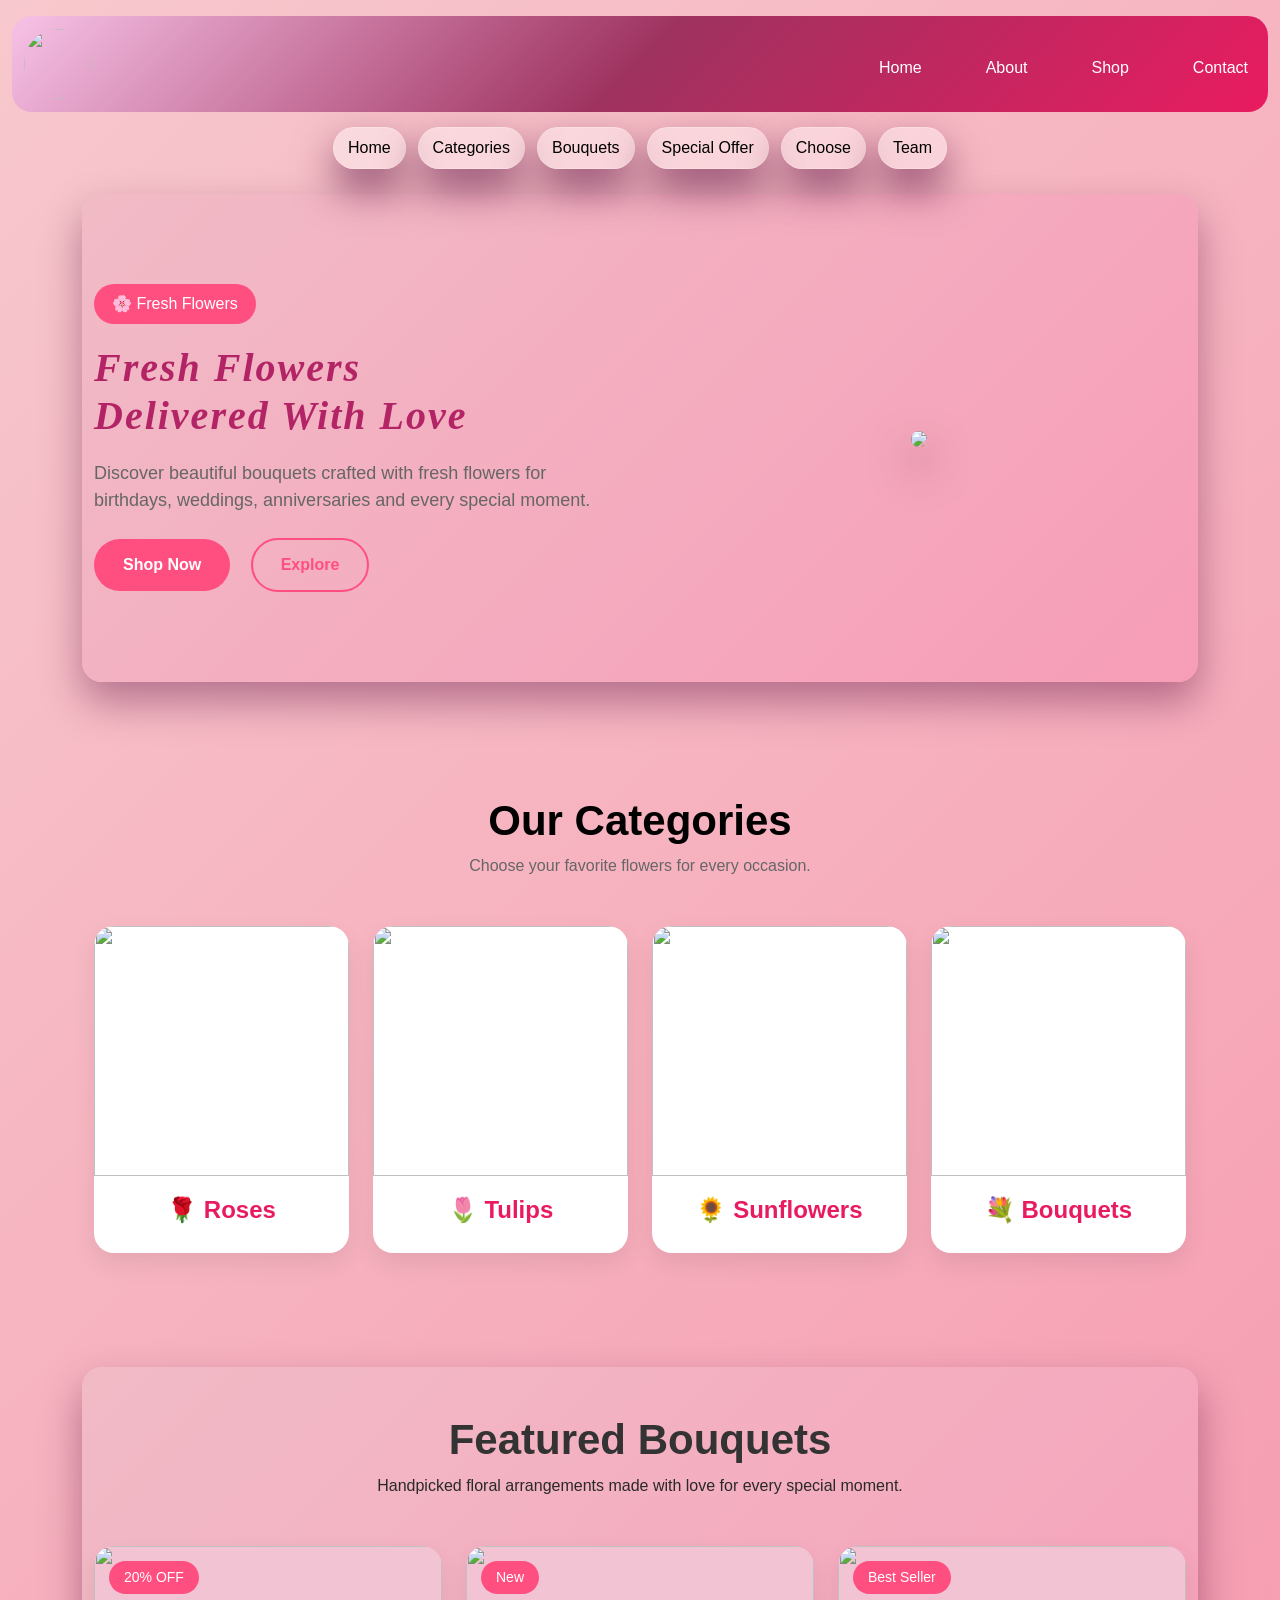
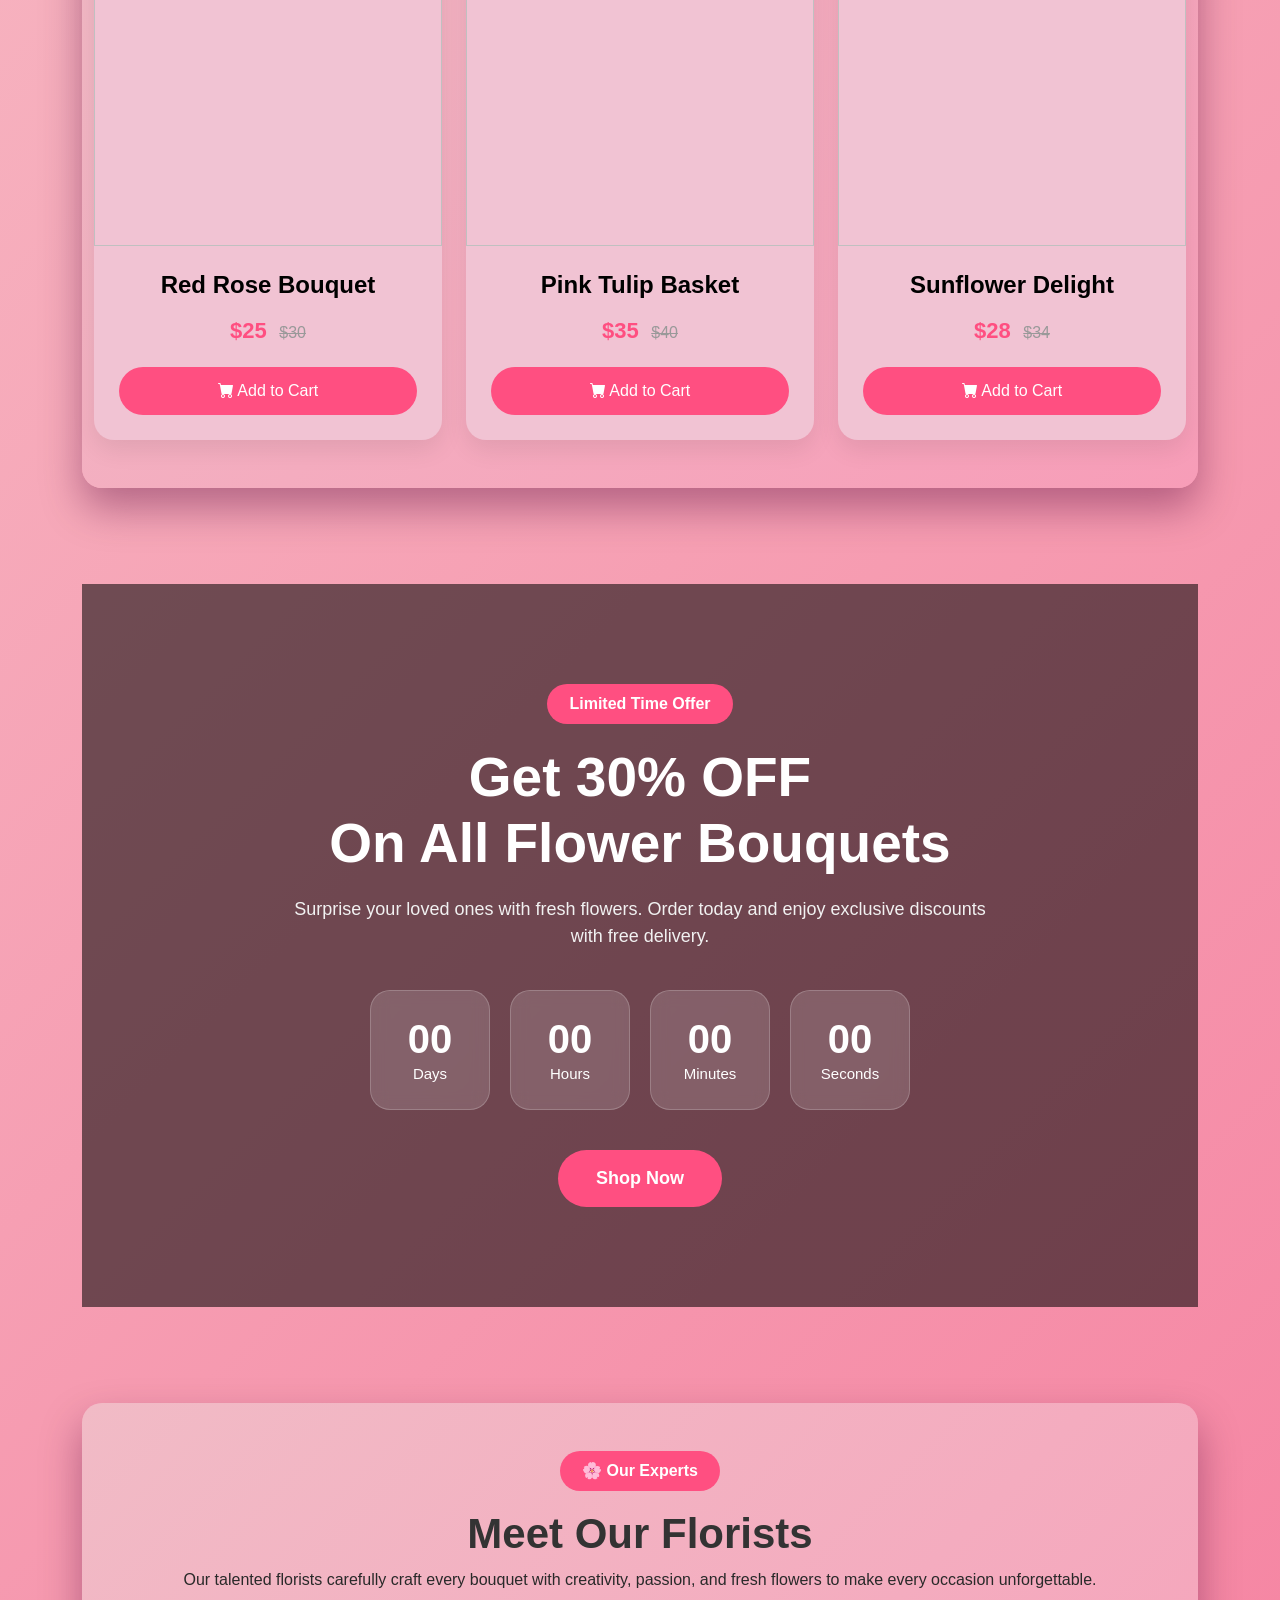
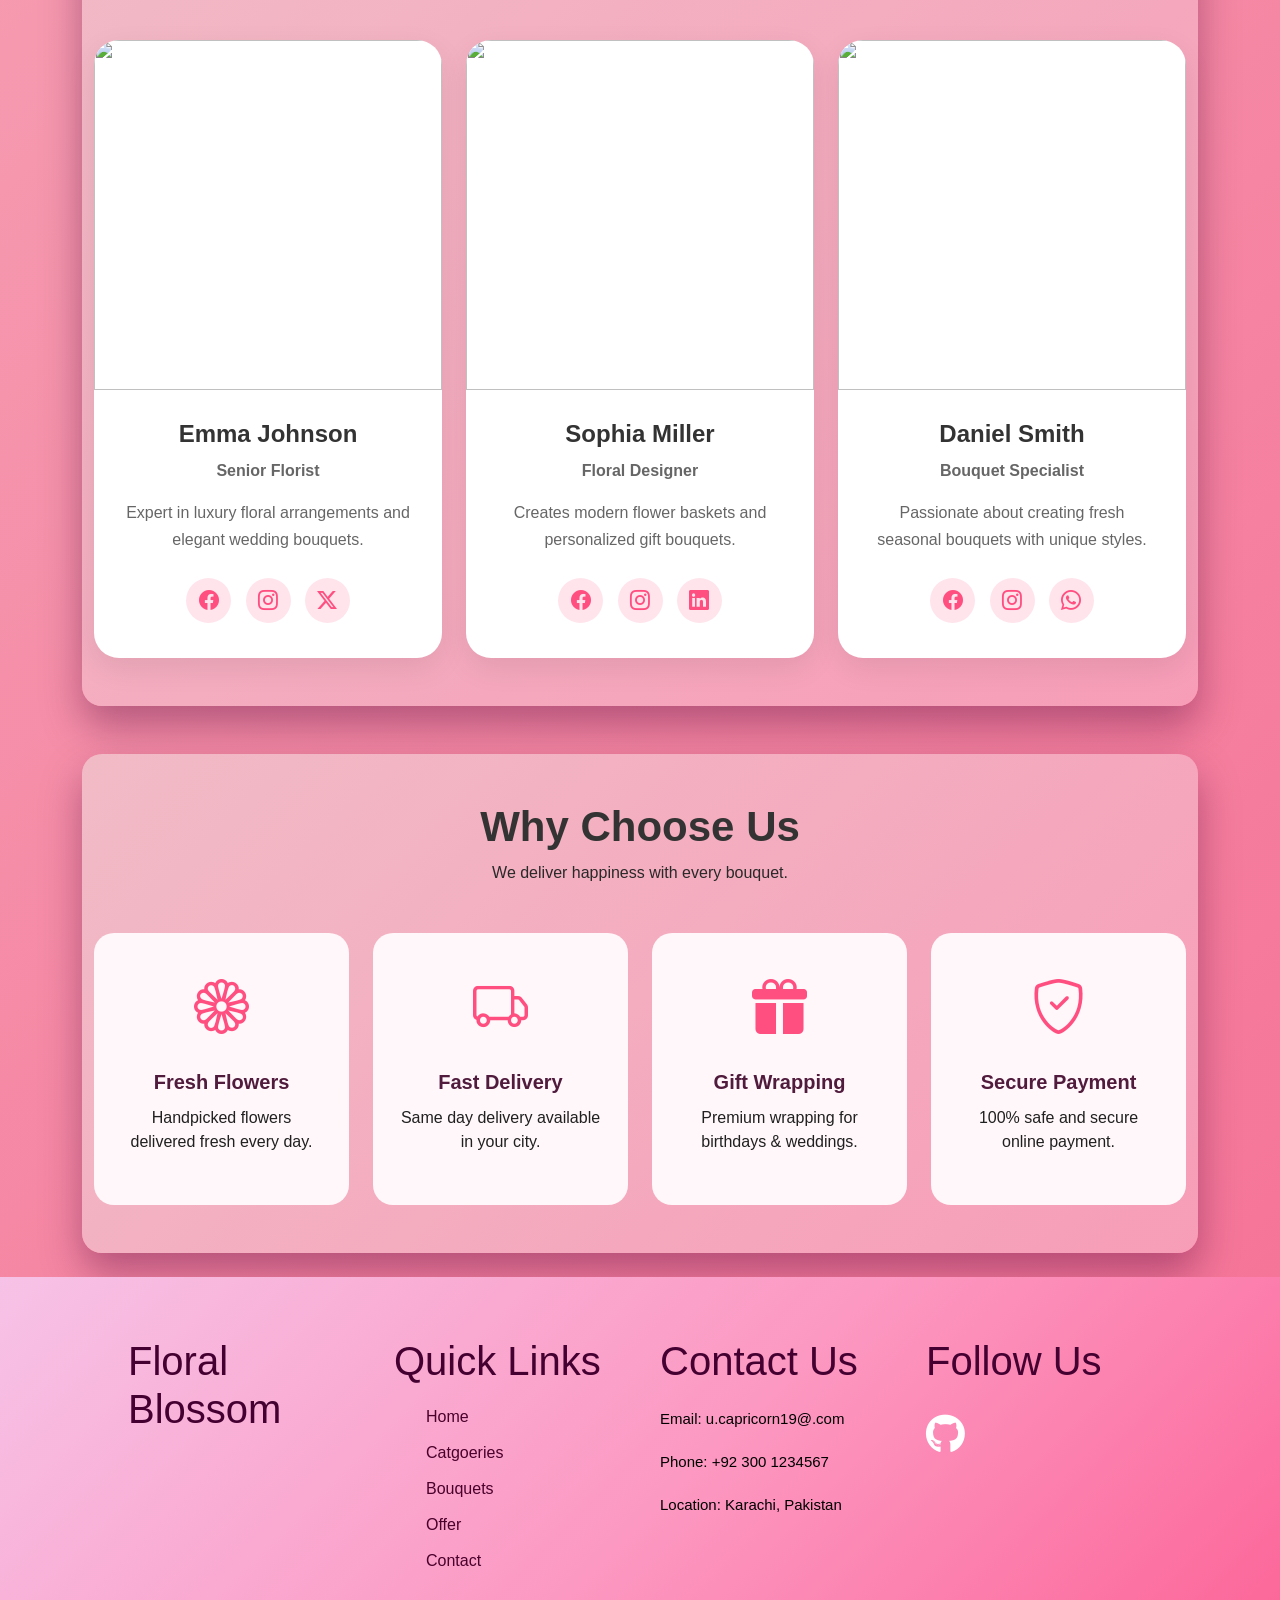
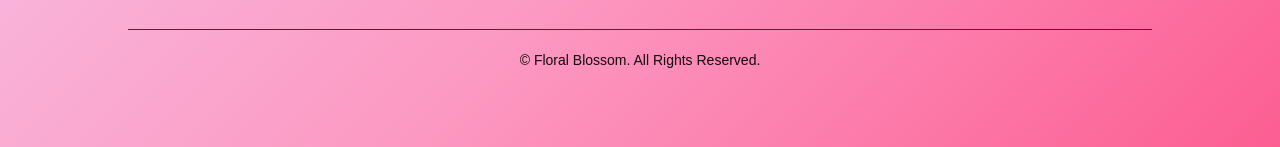
==== commit 67dfaf8a: "floral" ====
--- a/index.html
+++ b/index.html
@@ -399,7 +399,7 @@
             </div>
         </div>
         <div class="footer-bottom">
-            <p>© Floral. All Rights Reserved.</p>
+            <p>© Floral Blossom. All Rights Reserved.</p>
         </div>
     </footer>
     <script src="https://cdn.jsdelivr.net/npm/bootstrap@5.3.8/dist/js/bootstrap.bundle.min.js"></script>
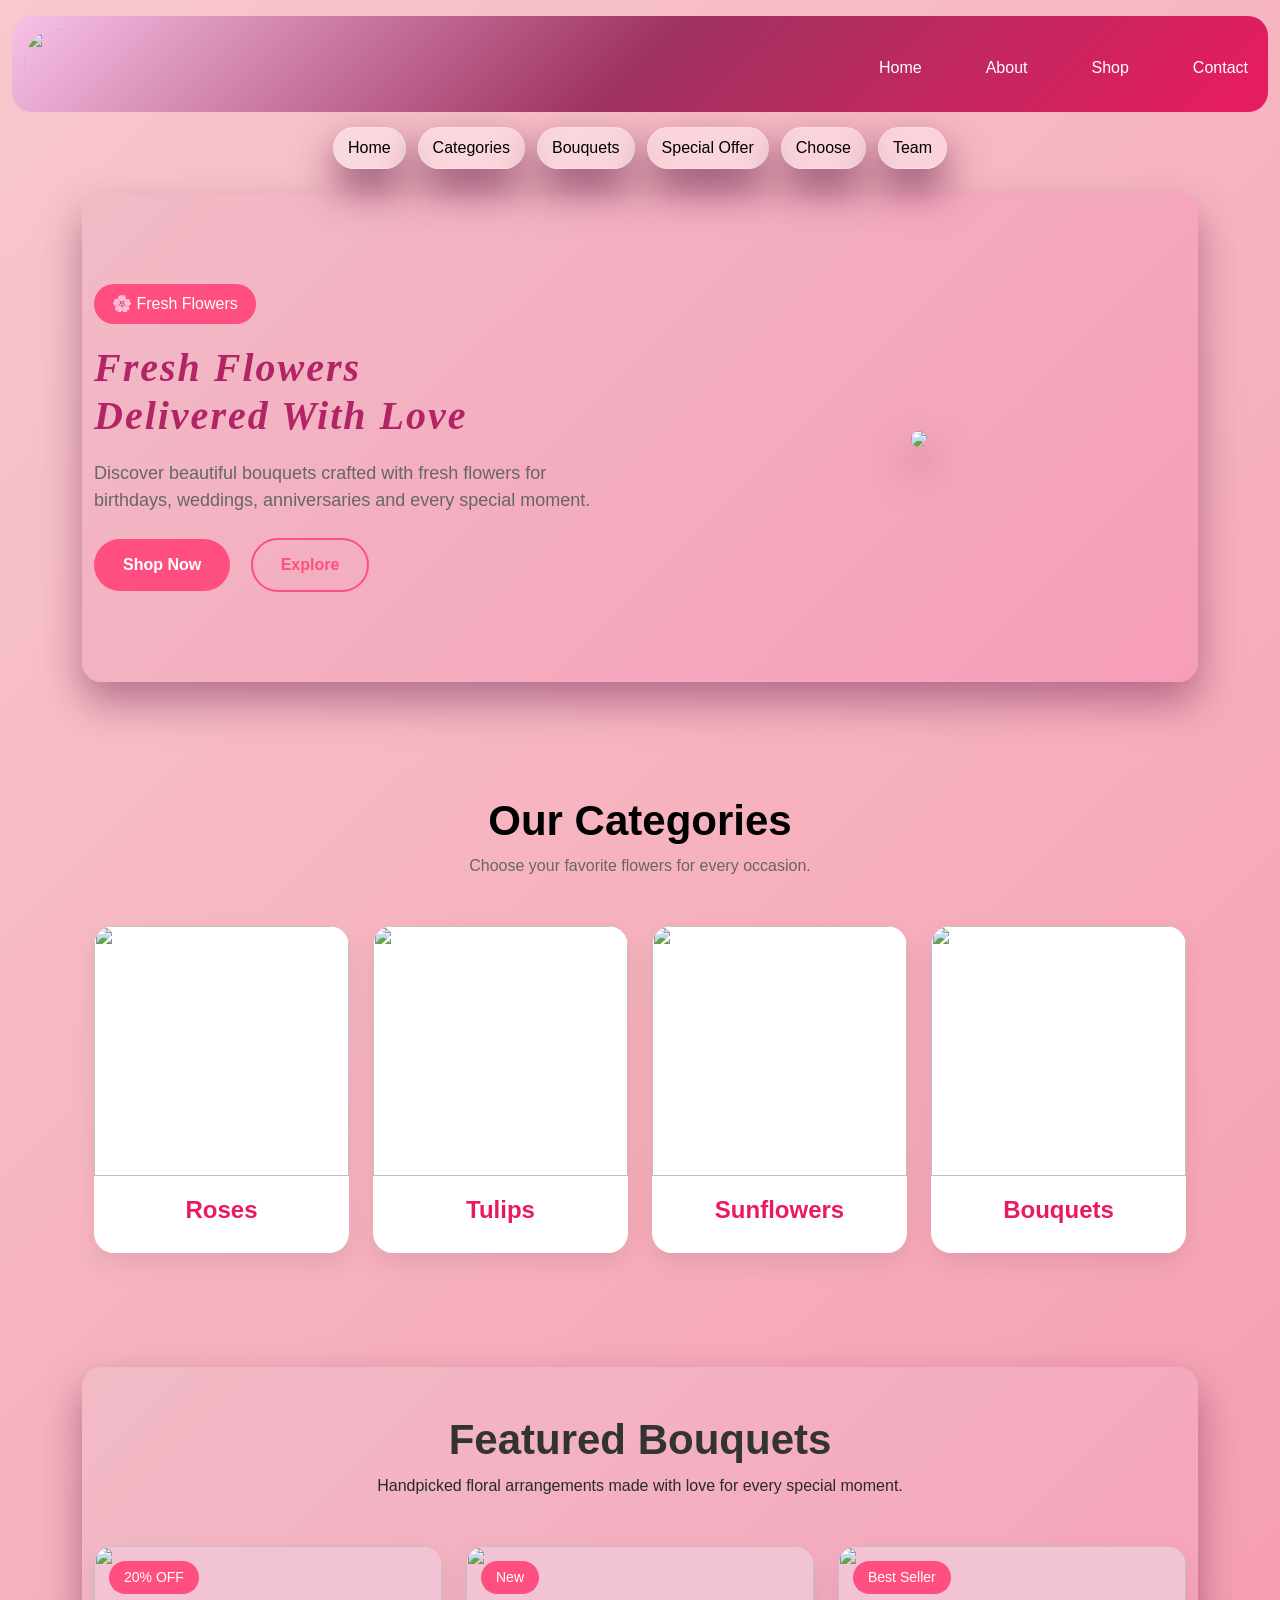
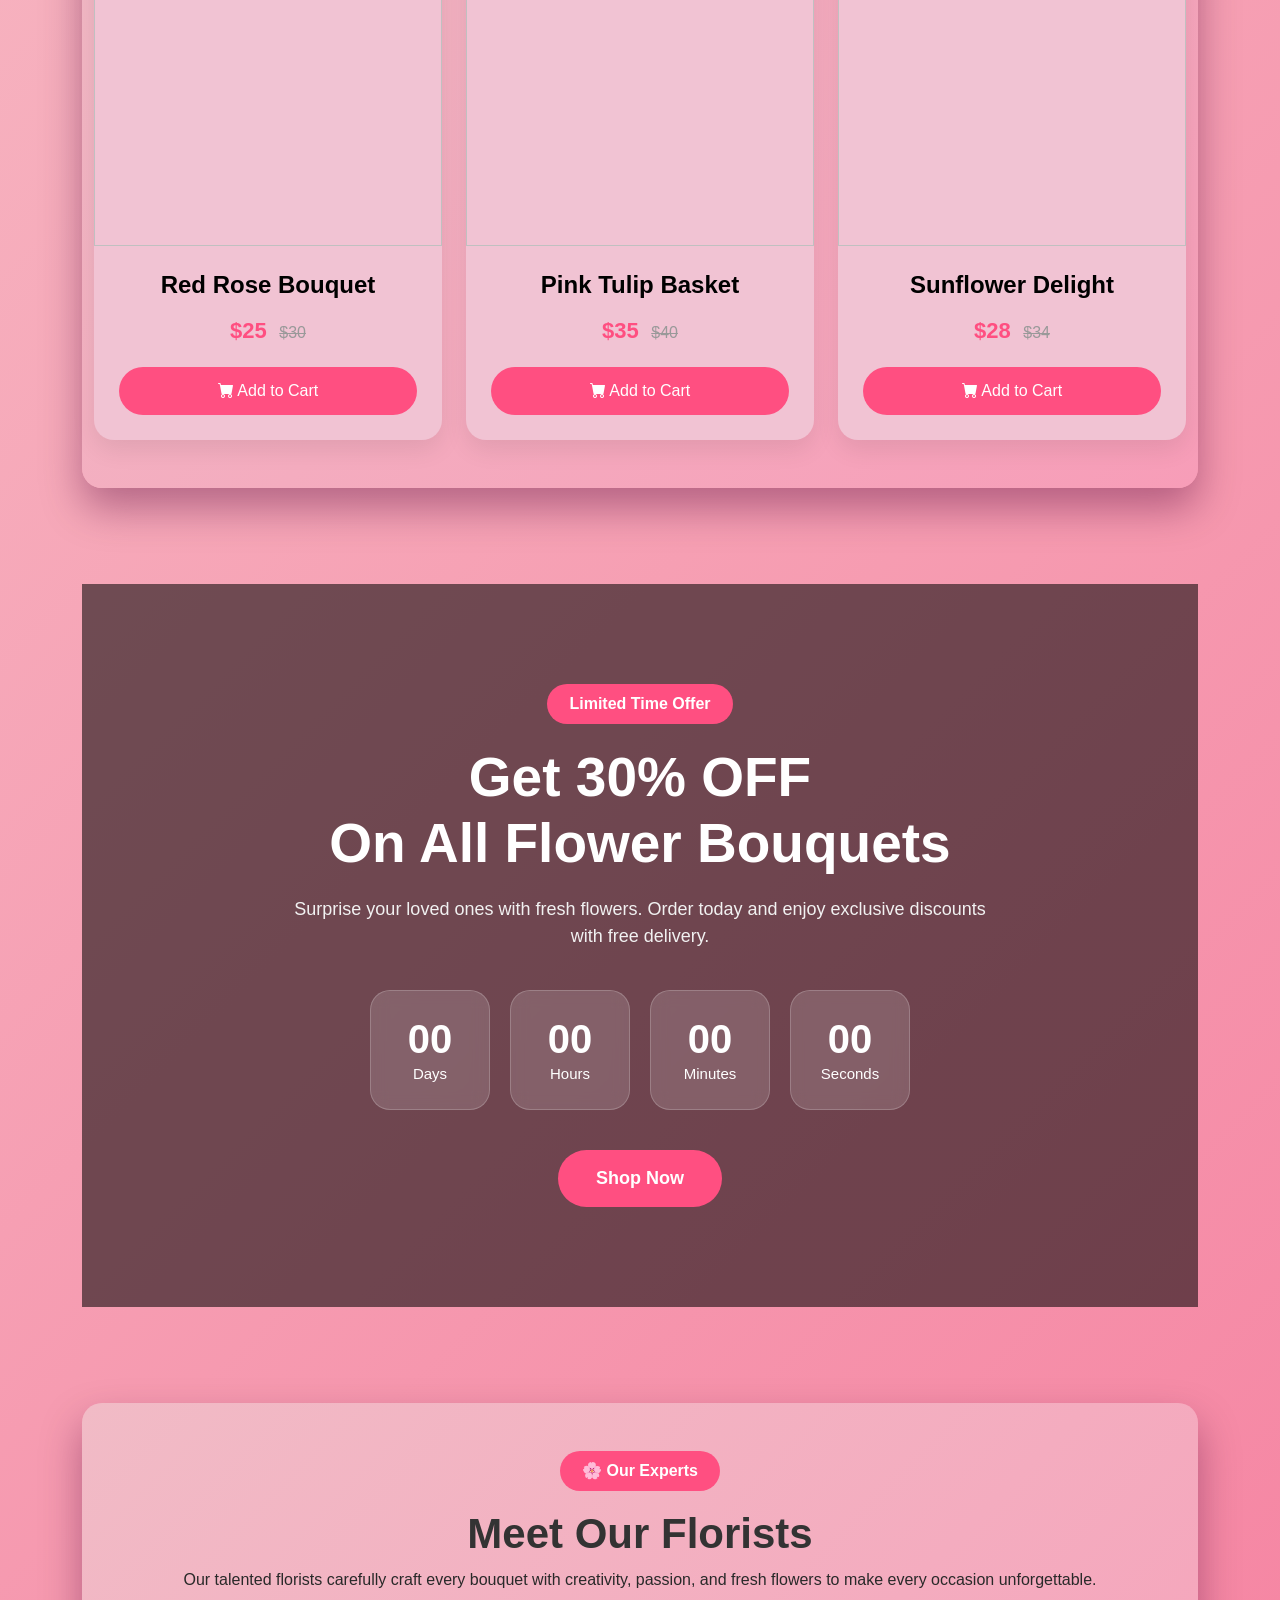
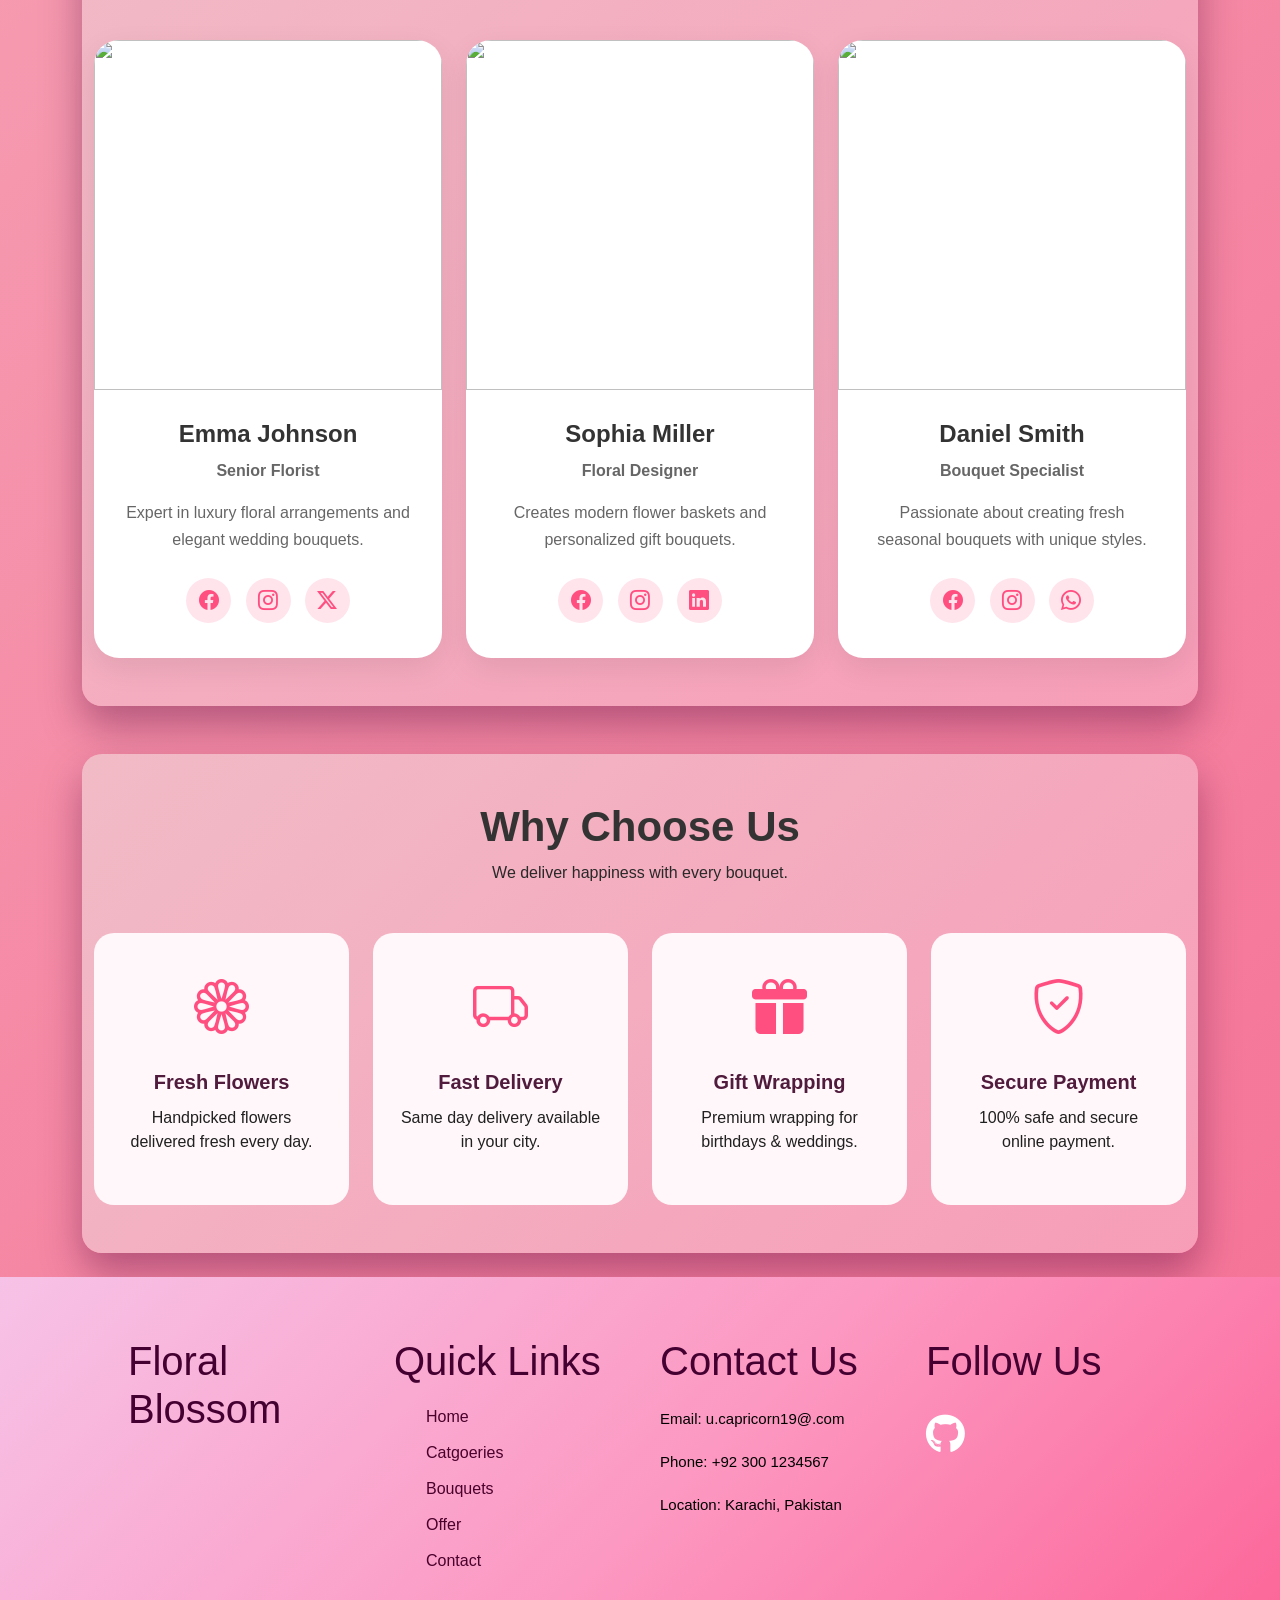
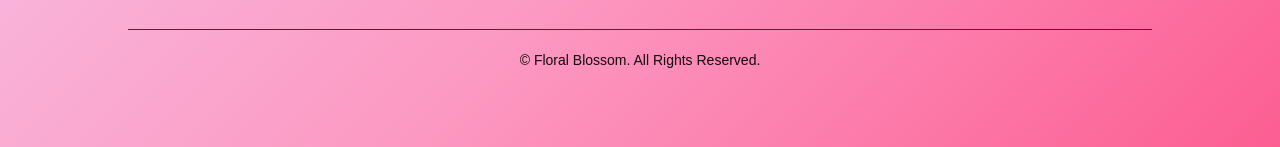
==== commit 292663f5: "floral" ====
--- a/index.html
+++ b/index.html
@@ -103,25 +103,25 @@
                     <div class="col-lg-3 col-md-6">
                         <div class="category-card">
                             <img src="https://encrypted-tbn0.gstatic.com/images?q=tbn:ANd9GcT1kvF5VDS8zhjYTdUPvIYX0A8Bi3u-kVSljLs_Ja869A&s=10">
-                            <h4>🌹 Roses</h4>
+                            <h4> Roses</h4>
                         </div>
                     </div>
                     <div class="col-lg-3 col-md-6">
                         <div class="category-card">
                             <img src="https://encrypted-tbn0.gstatic.com/images?q=tbn:ANd9GcQbW_f-8ccdM2pTJ_x2WG2ug2zPpMyhgW6Z7Ksxgvrc1A&s=10">
-                            <h4>🌷 Tulips</h4>
+                            <h4> Tulips</h4>
                         </div>
                     </div>
                     <div class="col-lg-3 col-md-6">
                         <div class="category-card">
                             <img src="https://images.unsplash.com/photo-1470509037663-253afd7f0f51?w=500">
-                            <h4>🌻 Sunflowers</h4>
+                            <h4> Sunflowers</h4>
                         </div>
                     </div>
                     <div class="col-lg-3 col-md-6">
                         <div class="category-card">
                             <img src="https://encrypted-tbn0.gstatic.com/images?q=tbn:ANd9GcRYKYJjsGtLr73ZRJ7yJ7DsNlzgbz1cwyE3IKh151baYA&s">
-                            <h4>💐 Bouquets</h4>
+                            <h4> Bouquets</h4>
                         </div>
                     </div>
                 </div>
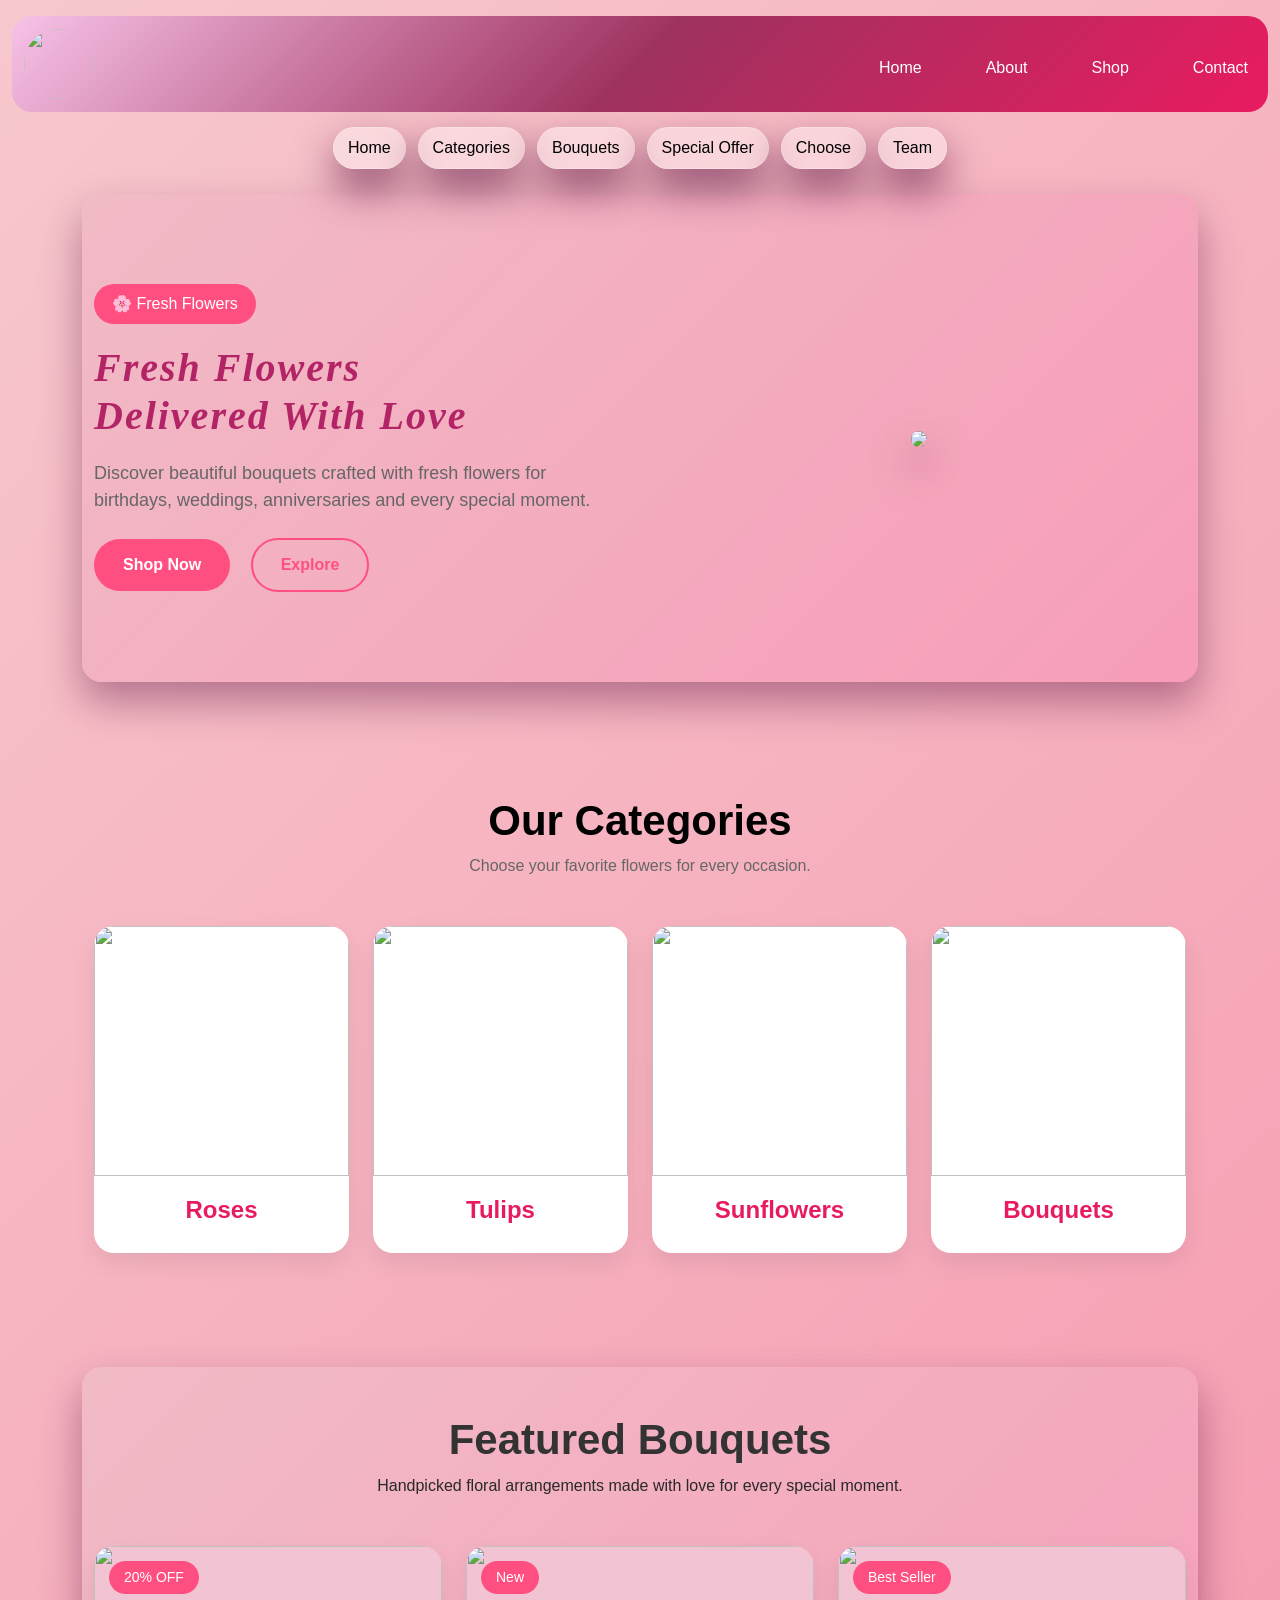
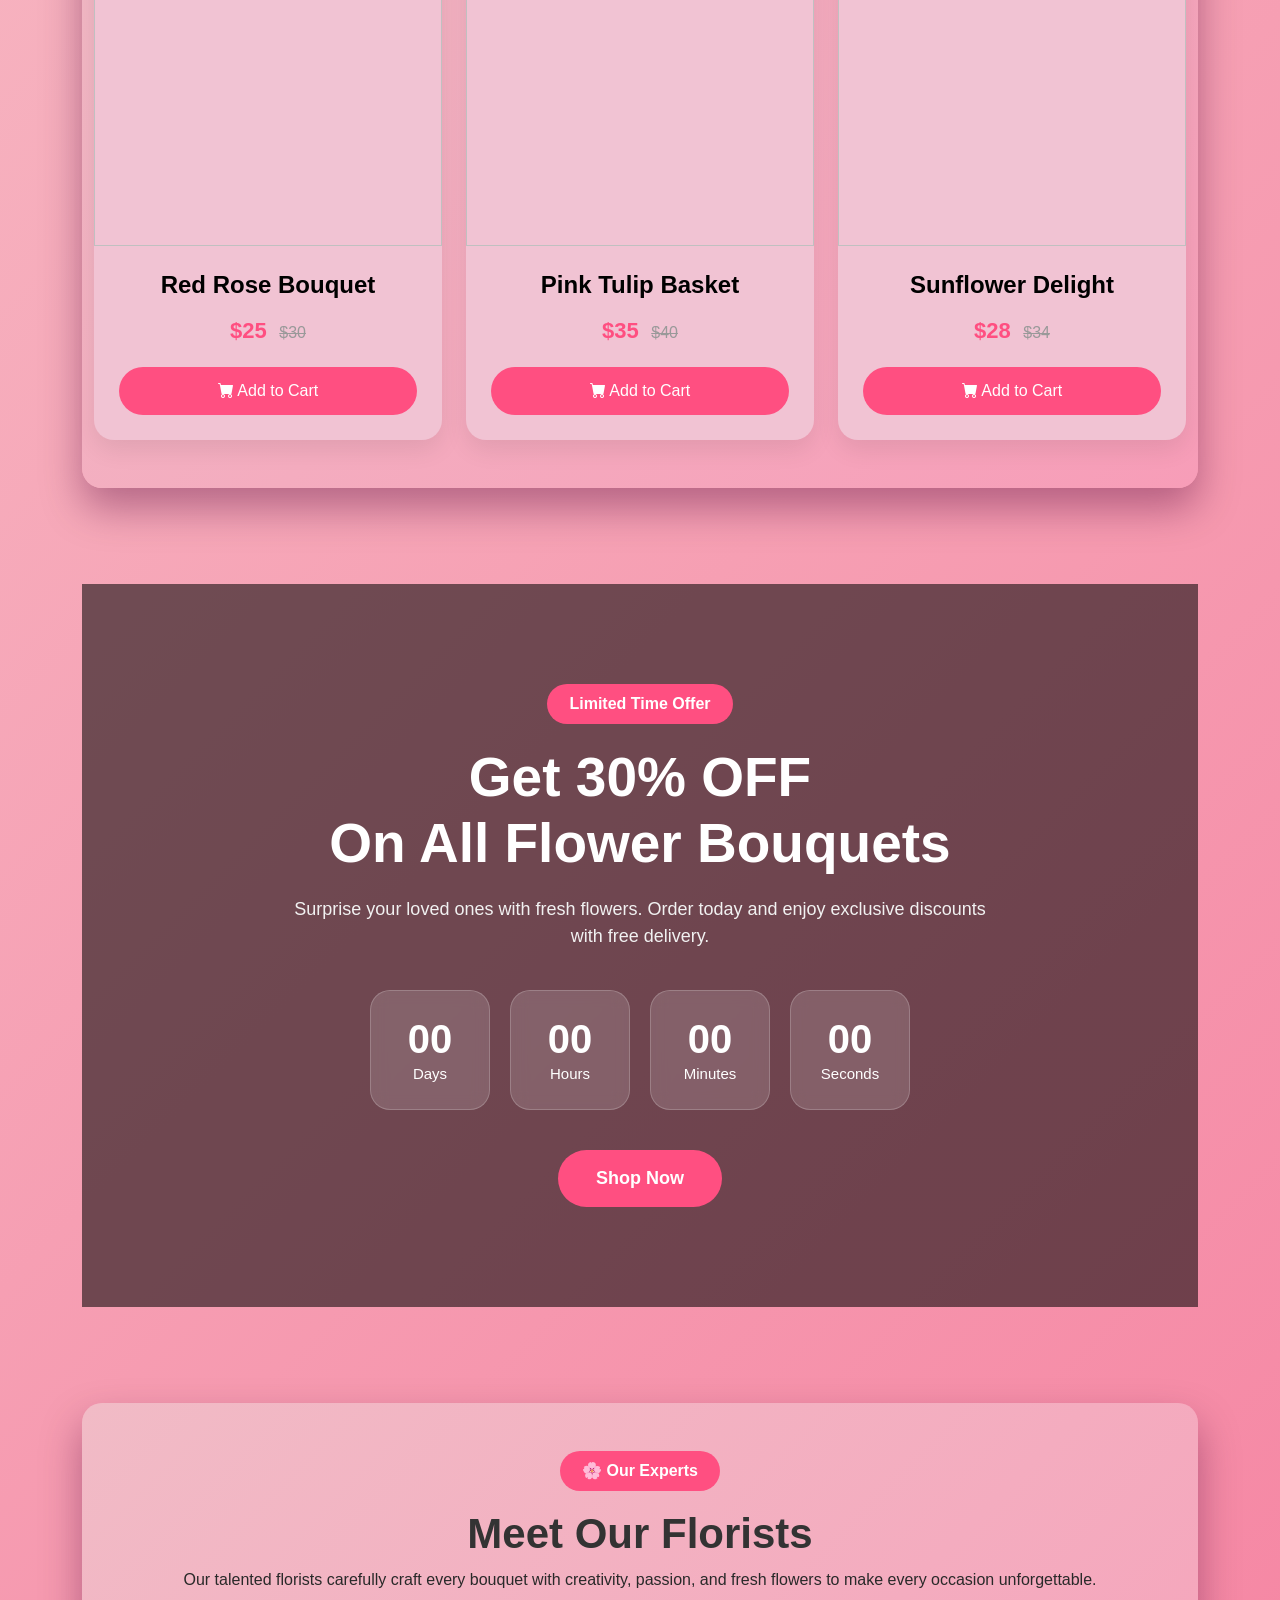
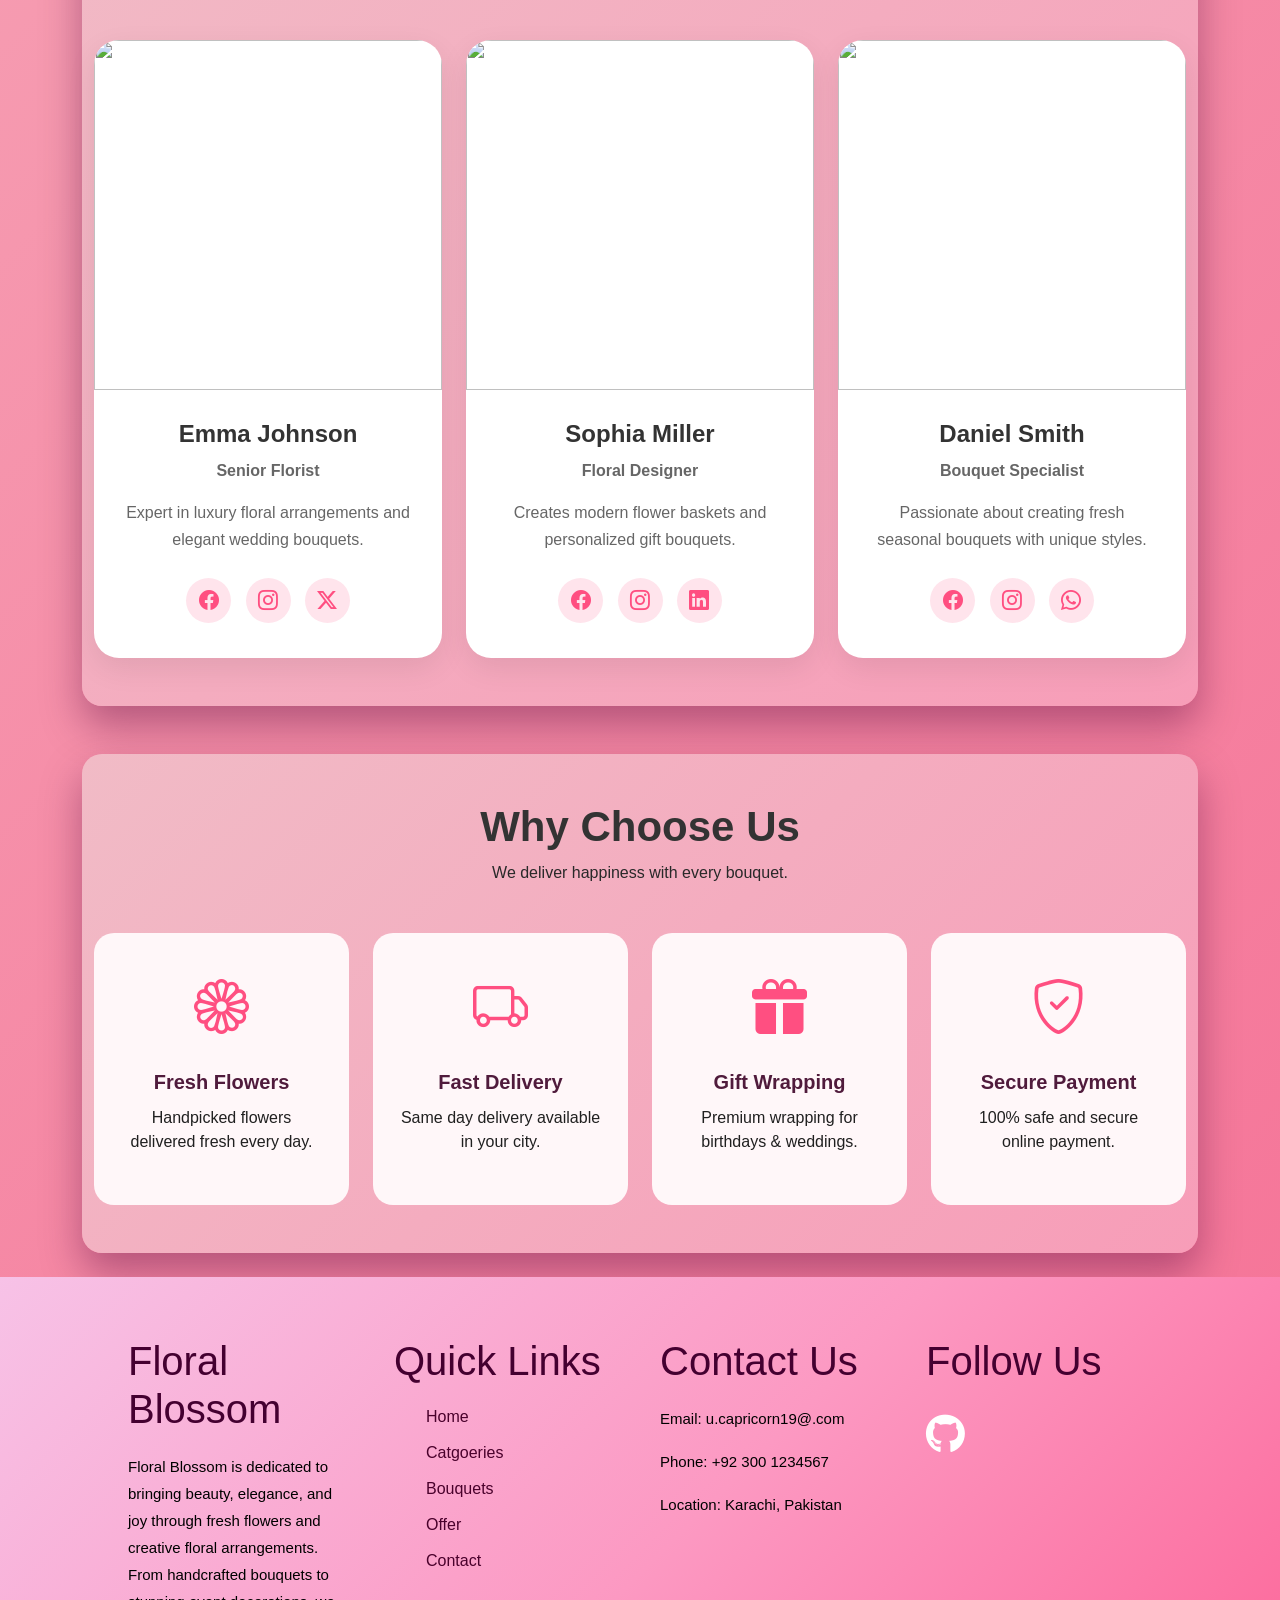
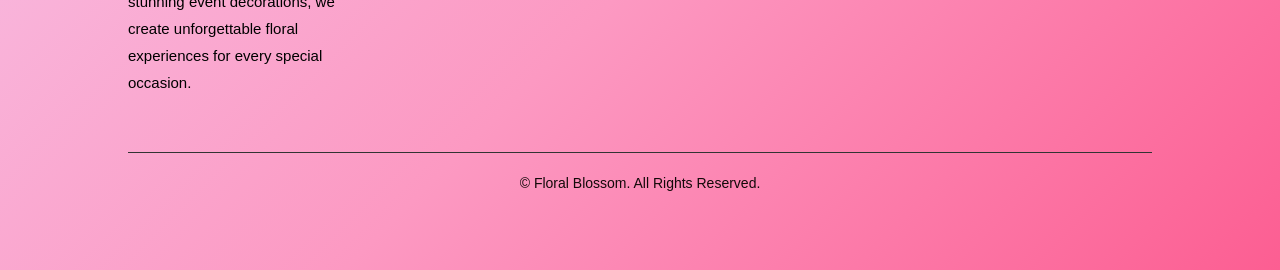
==== commit 9fccc477: "floral" ====
--- a/index.html
+++ b/index.html
@@ -4,7 +4,7 @@
 <head>
     <meta charset="UTF-8">
     <meta name="viewport" content="width=device-width, initial-scale=1.0">
-    <title>Floral Bloom</title>
+    <title>Floral Blossom</title>
     <link rel="icon"
         href="https://encrypted-tbn0.gstatic.com/images?q=tbn:ANd9GcSVYjCNP2ndzOuUnCsDrg-dELcTMnWZic--oioRdAIjpw&s=10"
         type="image/x-icon">
@@ -370,7 +370,7 @@
             <div class="footer-col">
                 <h2>Floral Blossom</h2>
                 <p>
-
+Floral Blossom is dedicated to bringing beauty, elegance, and joy through fresh flowers and creative floral arrangements. From handcrafted bouquets to stunning event decorations, we create unforgettable floral experiences for every special occasion.
                 </p>
             </div>
             <div class="footer-col">
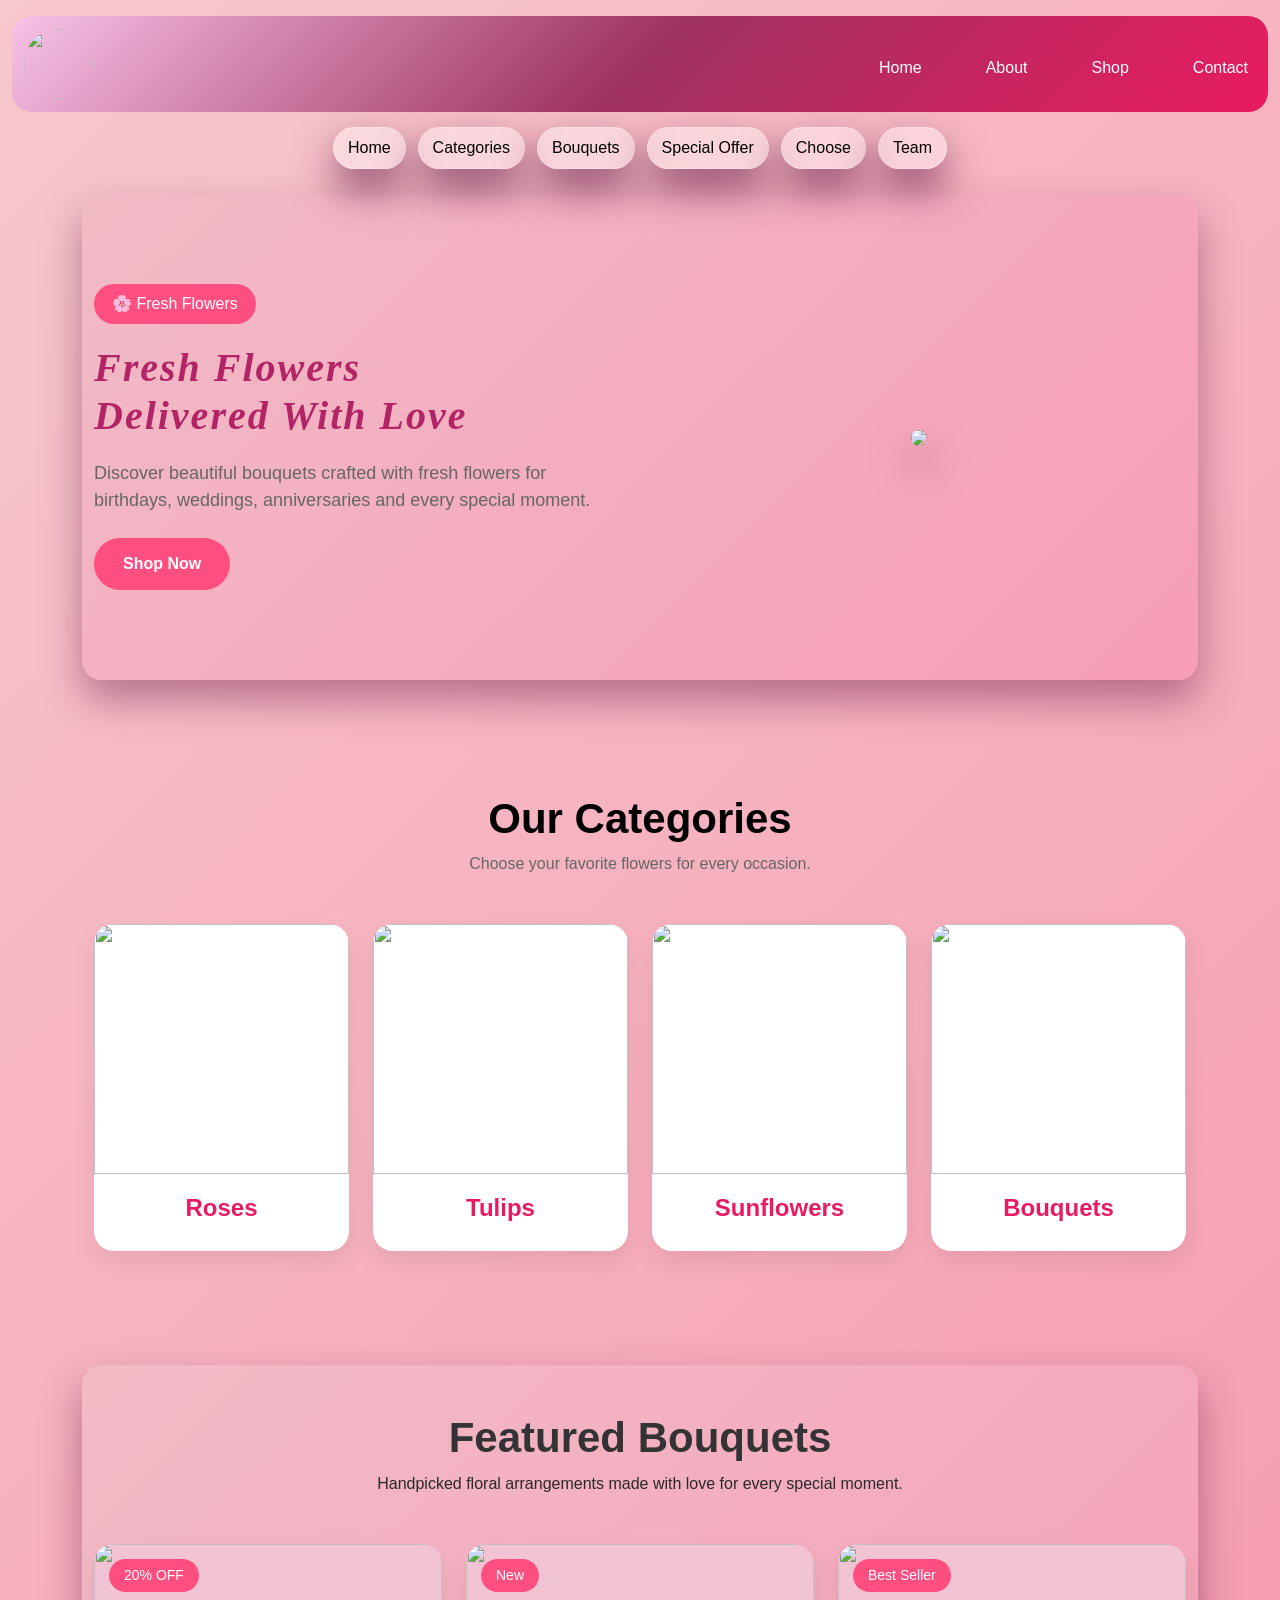
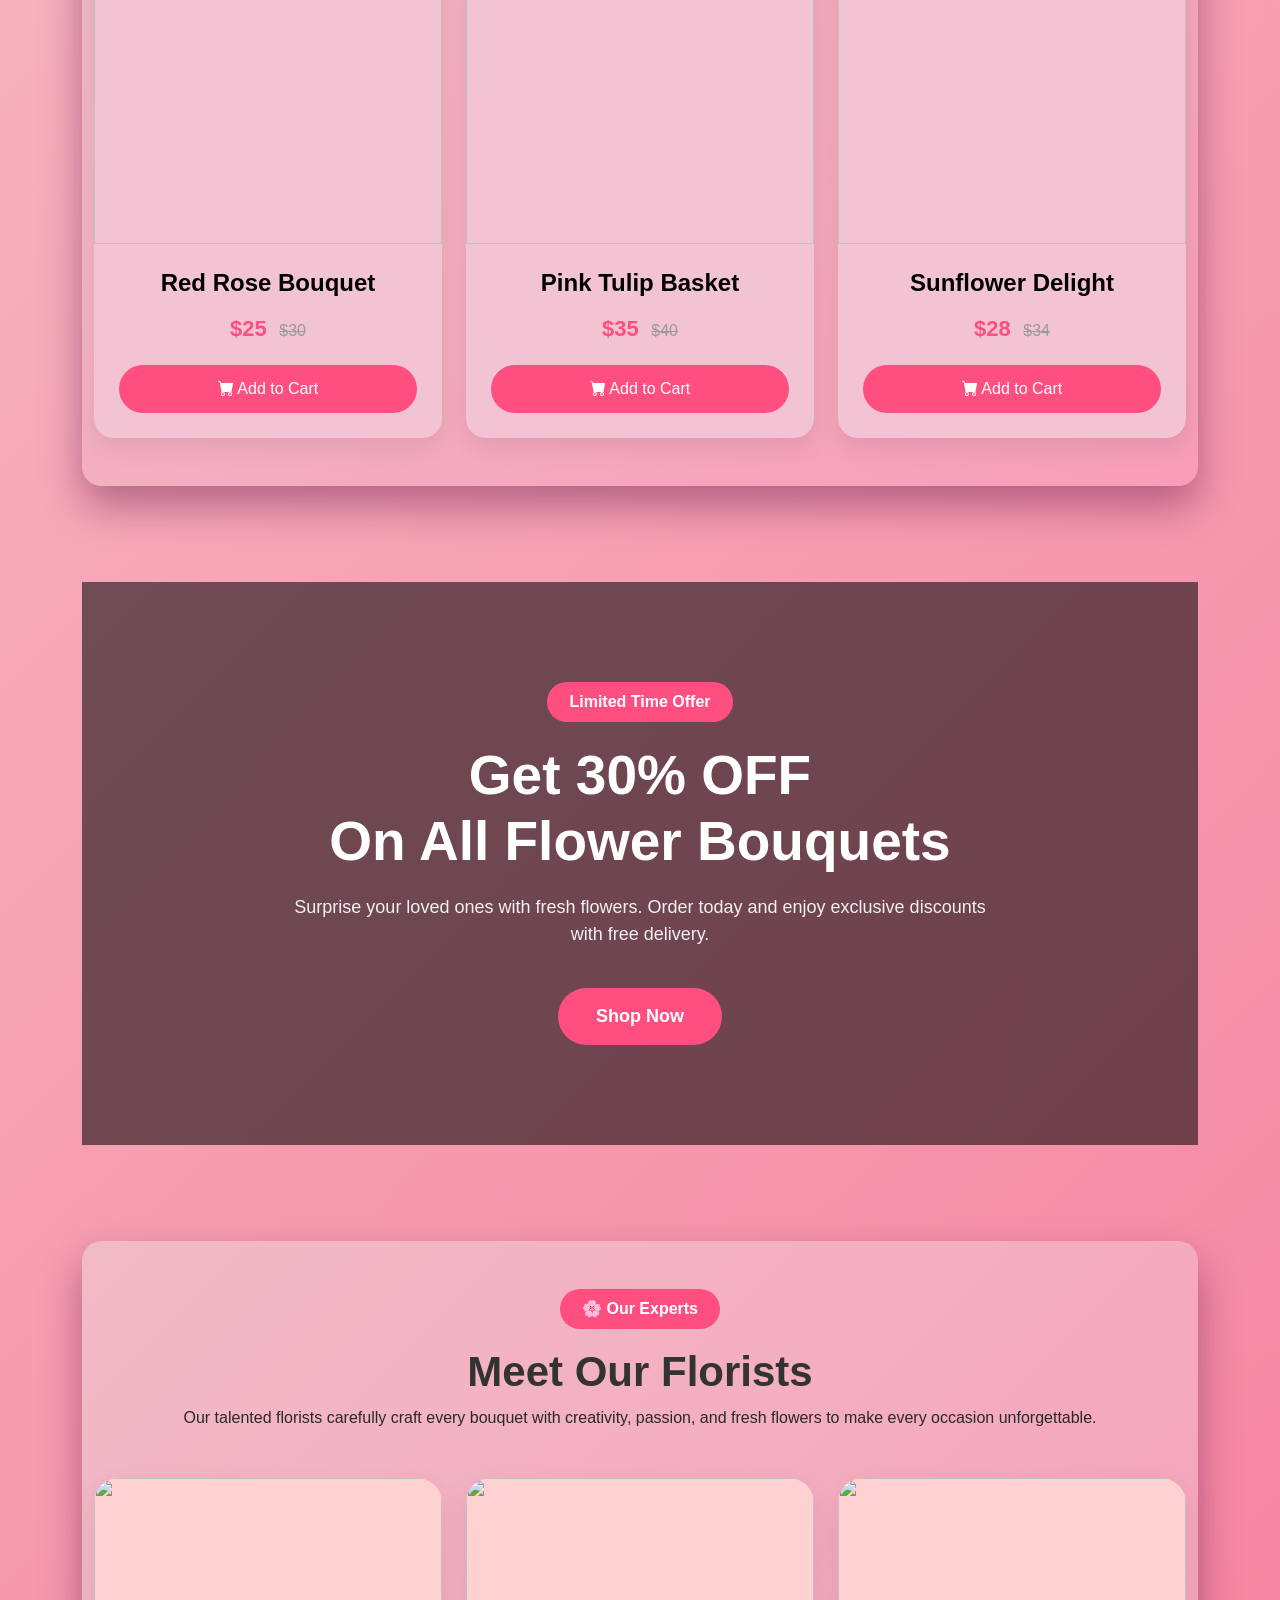
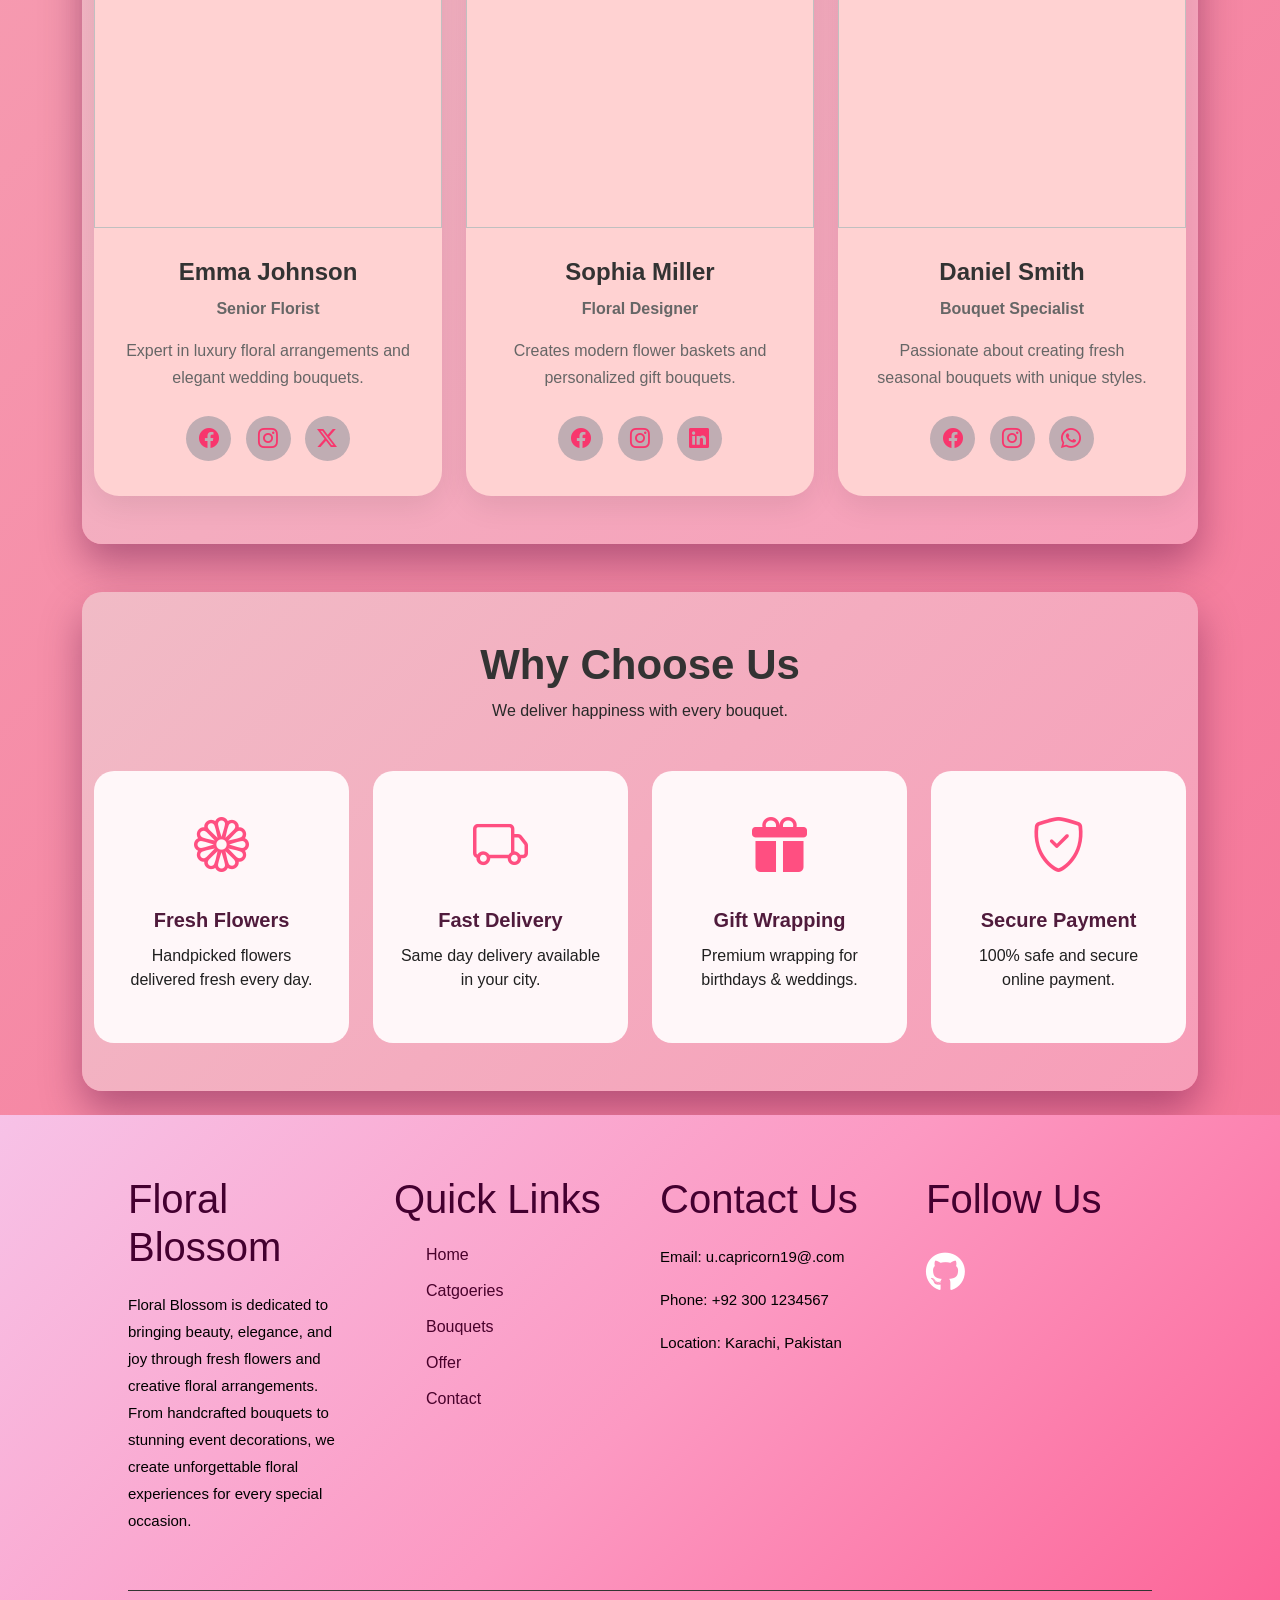
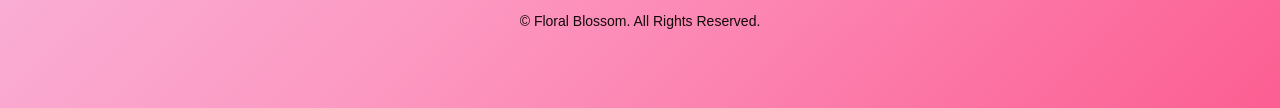
==== commit 433c3215: "floral" ====
--- a/index.html
+++ b/index.html
@@ -81,9 +81,6 @@
                             <a href="Shop.html" class="btn btn-shop me-3">
                                 Shop Now
                             </a>
-                            <a href="#explore" class="btn btn-outline-custom">
-                                Explore
-                            </a>
                         </div>
                     </div>
                     <div class="col-lg-6 text-center">
@@ -215,25 +212,7 @@
                                 Surprise your loved ones with fresh flowers.
                                 Order today and enjoy exclusive discounts with free delivery.
                             </p>
-                            <div class="countdown">
-                                <div class="time-box">
-                                    <h3 id="days">00</h3>
-                                    <span>Days</span>
-                                </div>
-                                <div class="time-box">
-                                    <h3 id="hours">00</h3>
-                                    <span>Hours</span>
-                                </div>
-                                <div class="time-box">
-                                    <h3 id="minutes">00</h3>
-                                    <span>Minutes</span>
-                                </div>
-                                <div class="time-box">
-                                    <h3 id="seconds">00</h3>
-                                    <span>Seconds</span>
-                                </div>
-                            </div>
-                            <a href="#" class="offer-btn">
+                            <a href="Shop.html" class="offer-btn">
                                 Shop Now
                             </a>
                         </div>
--- a/style.css
+++ b/style.css
@@ -327,39 +327,6 @@
     margin-bottom: 40px;
 }
 
-.countdown {
-    display: flex;
-    justify-content: center;
-    gap: 20px;
-    flex-wrap: wrap;
-    margin-bottom: 40px;
-}
-
-.time-box {
-    width: 120px;
-    height: 120px;
-    background: rgba(255, 255, 255, .15);
-    backdrop-filter: blur(8px);
-    border: 1px solid rgba(255, 255, 255, .2);
-    border-radius: 20px;
-    display: flex;
-    flex-direction: column;
-    justify-content: center;
-    align-items: center;
-}
-
-.time-box h3 {
-    color: #fff;
-    font-size: 40px;
-    font-weight: 700;
-    margin: 0;
-}
-
-.time-box span {
-    color: #fff;
-    font-size: 15px;
-}
-
 .offer-btn {
     display: inline-block;
     text-decoration: none;
@@ -396,7 +363,7 @@
 }
 
 .team-card {
-    background: #fff;
+    background: #ffd2d2;
     border-radius: 25px;
     overflow: hidden;
     transition: .4s;
@@ -459,8 +426,8 @@
     display: inline-flex;
     align-items: center;
     justify-content: center;
-    background: #ffe4ec;
-    color: #ff4f81;
+    background: #c0adb3;
+    color: #f8366d;
     border-radius: 50%;
     text-decoration: none;
     margin: 5px;
